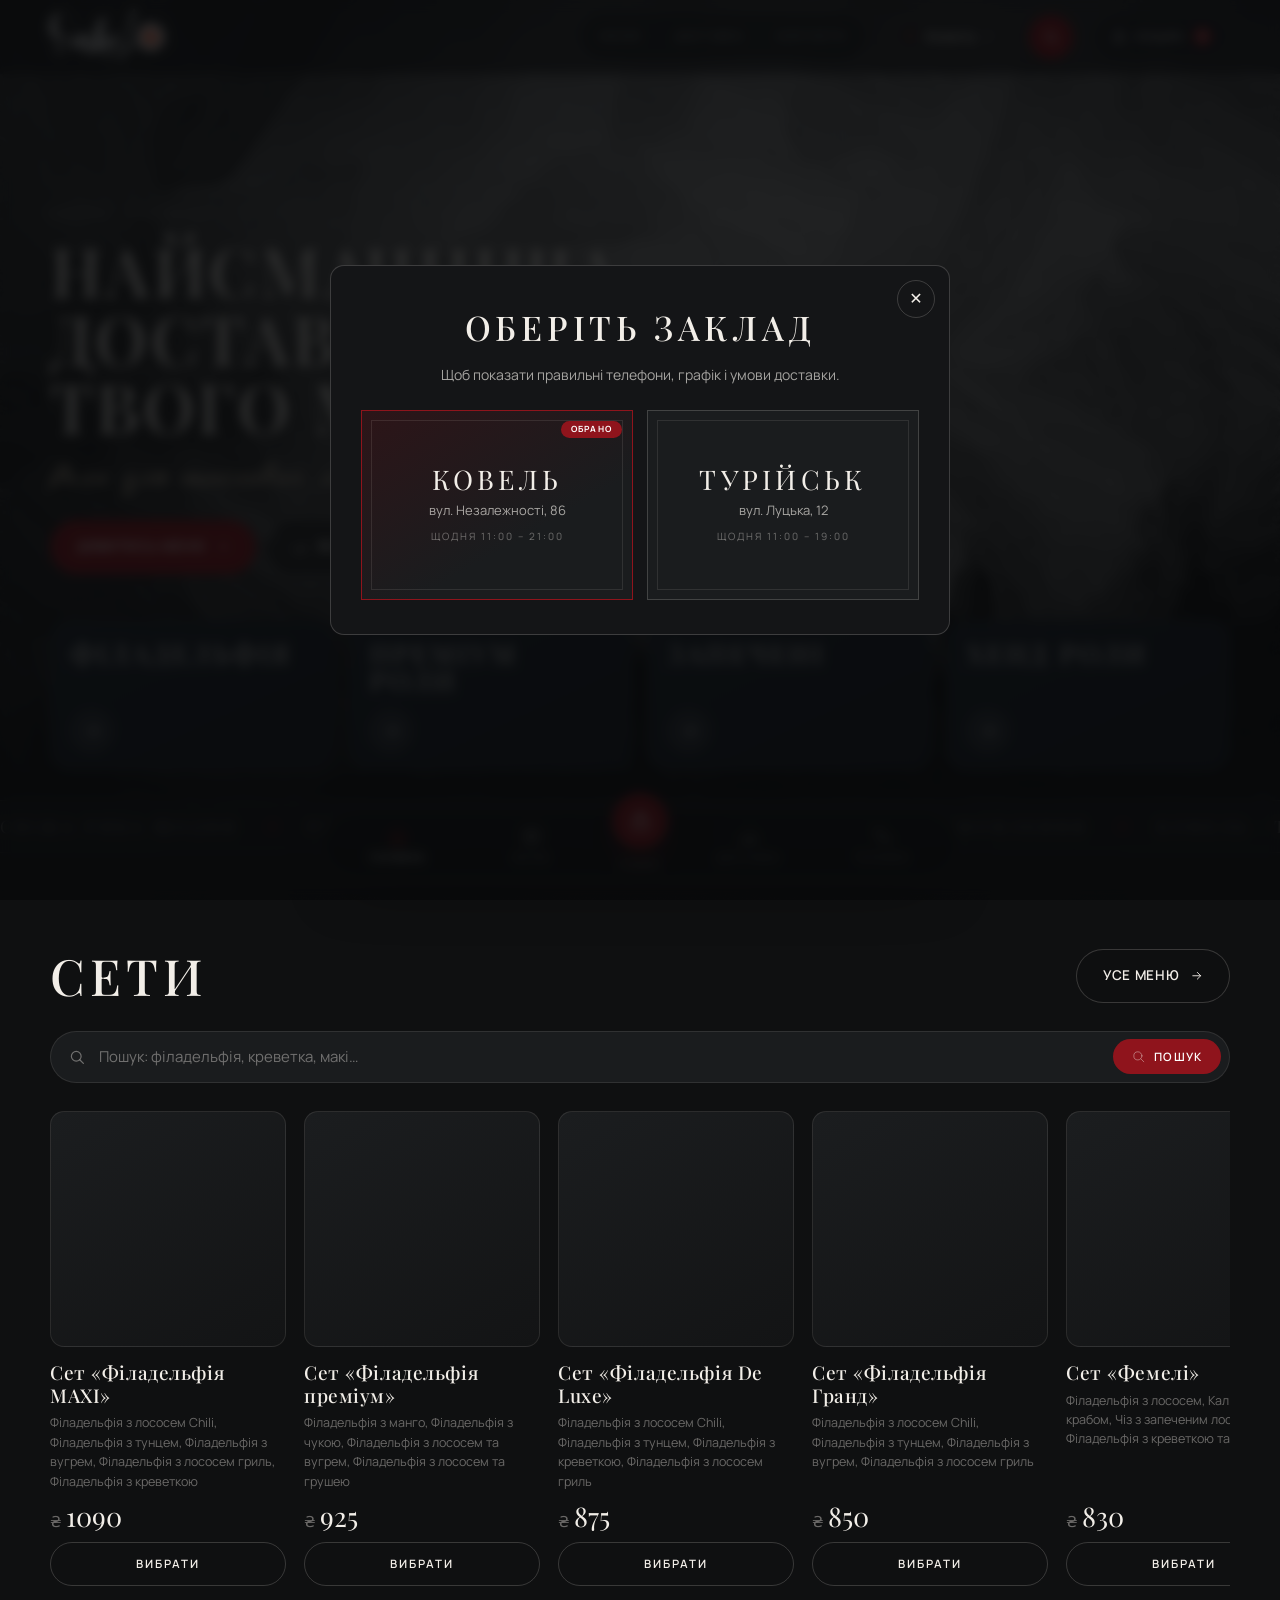
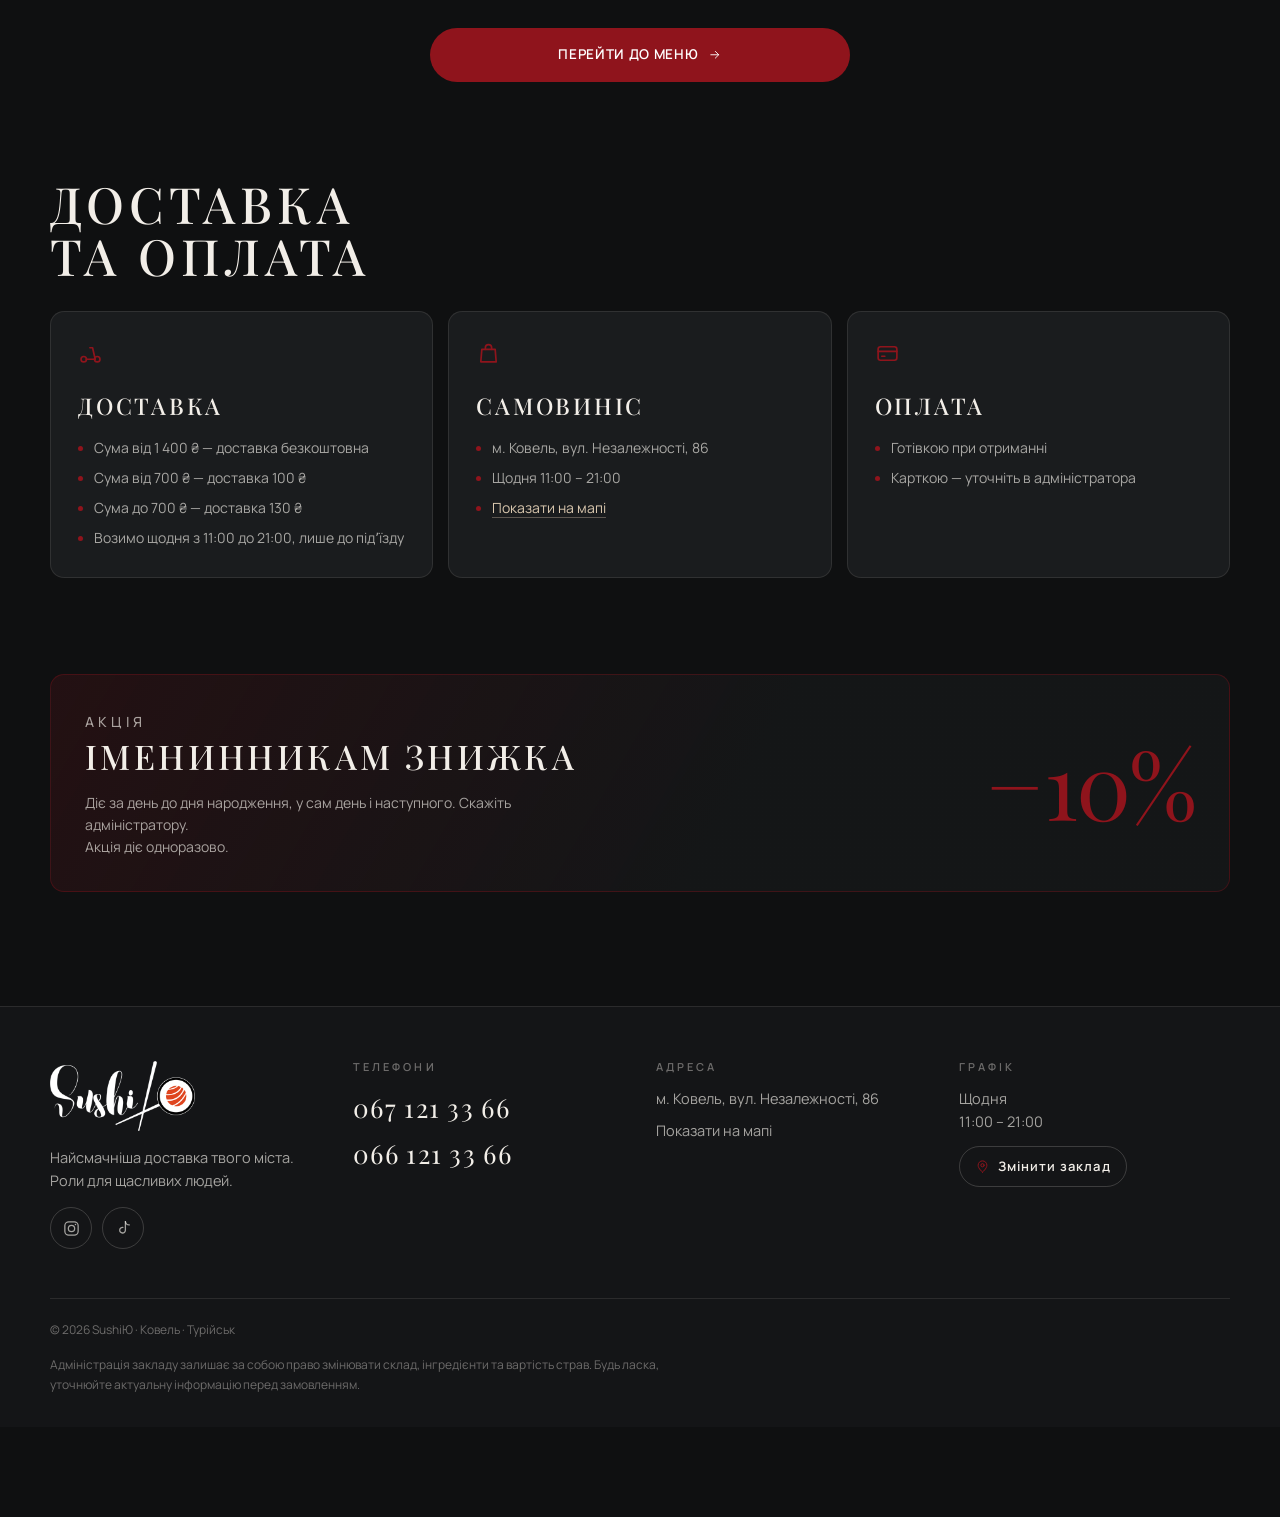
==== index.html @ 997d633c "Посилання на Instagram і TikTok — з адмінки Значки в підвалі беруть адресу з текстів сайту. Порожньо" ====
<!DOCTYPE html>
<html lang="uk">
<head>
<meta charset="utf-8">
<meta name="viewport" content="width=device-width, initial-scale=1, viewport-fit=cover">
<title>SushiЮ — доставка суші та ролів у Ковелі й Турійську</title>
<meta name="description" content="SushiЮ — найсмачніша доставка твого міста. Роли для щасливих людей. Дві точки: Ковель, вул. Незалежності 86 і Турійськ. Щодня 11:00–21:00. 067 121 33 66.">
<meta property="og:title" content="SushiЮ — доставка суші">
<meta property="og:description" content="Роли для щасливих людей. Ковель · Турійськ. Щодня 11:00–21:00.">
<meta name="theme-color" content="#0F1011">
<link rel="preconnect" href="https://fonts.googleapis.com">
<link rel="preconnect" href="https://fonts.gstatic.com" crossorigin>
<link href="https://fonts.googleapis.com/css2?family=Manrope:wght@300;400;500;600;700;800&family=Marck+Script&family=Playfair+Display:wght@400;500;600&display=swap" rel="stylesheet">
<link rel="stylesheet" href="style.css?v=34">
</head>
<body>

<svg style="display:none" aria-hidden="true">
  <symbol id="i-home" viewBox="0 0 24 24"><path d="M4 10.5 12 4l8 6.5V19a1.6 1.6 0 0 1-1.6 1.6H5.6A1.6 1.6 0 0 1 4 19v-8.5Z"/><path d="M9.6 20.6v-5.2a2.4 2.4 0 0 1 4.8 0v5.2"/></symbol>
  <symbol id="i-menu" viewBox="0 0 24 24"><rect x="3.4" y="3.4" width="7.2" height="7.2" rx="1.6"/><rect x="13.4" y="3.4" width="7.2" height="7.2" rx="1.6"/><rect x="3.4" y="13.4" width="7.2" height="7.2" rx="1.6"/><rect x="13.4" y="13.4" width="7.2" height="7.2" rx="1.6"/></symbol>
  <symbol id="i-clock" viewBox="0 0 24 24"><circle cx="12" cy="12" r="9"/><path d="M12 7v5.2l3.4 2"/></symbol>
  <symbol id="i-phone" viewBox="0 0 24 24"><path d="M6.5 3.5h3l1.6 4-2 1.4a12 12 0 0 0 6 6l1.4-2 4 1.6v3a2 2 0 0 1-2.2 2A17.5 17.5 0 0 1 4.5 5.7 2 2 0 0 1 6.5 3.5Z"/></symbol>
  <symbol id="i-pin" viewBox="0 0 24 24"><path d="M12 21s7-5.6 7-11a7 7 0 1 0-14 0c0 5.4 7 11 7 11Z"/><circle cx="12" cy="10" r="2.6"/></symbol>
  <symbol id="i-delivery" viewBox="0 0 24 24"><circle cx="5.5" cy="17.5" r="2.6"/><circle cx="18.5" cy="17.5" r="2.6"/><path d="M8 17.5h8"/><path d="M16.5 17.5 14 6.5h-2.6"/></symbol>
  <symbol id="i-bag" viewBox="0 0 24 24"><path d="M5.6 8h12.8l1 12H4.6l1-12Z"/><path d="M9 8V6.4a3 3 0 0 1 6 0V8"/></symbol>
  <symbol id="i-card" viewBox="0 0 24 24"><rect x="3" y="5.5" width="18" height="13" rx="2.4"/><path d="M3 10h18M6.5 14.6h3"/></symbol>
  <symbol id="i-search" viewBox="0 0 24 24"><circle cx="11" cy="11" r="6.5"/><path d="m16 16 4.5 4.5"/></symbol>
  <symbol id="i-ig" viewBox="0 0 24 24"><rect x="3.6" y="3.6" width="16.8" height="16.8" rx="5"/><circle cx="12" cy="12" r="4"/><circle cx="17" cy="7" r="1" fill="currentColor" stroke="none"/></symbol>
  <symbol id="i-tt" viewBox="0 0 24 24"><path d="M14.4 3.2v10.9a3.6 3.6 0 1 1-3.2-3.6"/><path d="M14.4 3.2a5 5 0 0 0 4.9 4.3"/></symbol>
  <symbol id="i-share" viewBox="0 0 24 24"><path d="M12 3.6v10.8"/><path d="m8.4 7.2 3.6-3.6 3.6 3.6"/><path d="M7.4 10.6H5.6A1.6 1.6 0 0 0 4 12.2v7.2a1.6 1.6 0 0 0 1.6 1.6h12.8a1.6 1.6 0 0 0 1.6-1.6v-7.2a1.6 1.6 0 0 0-1.6-1.6h-1.8"/></symbol>
  <symbol id="i-arrow" viewBox="0 0 24 24"><path d="M5 12h14M13 6l6 6-6 6"/></symbol>
  <symbol id="i-gift" viewBox="0 0 24 24"><rect x="3.5" y="9" width="17" height="11.5" rx="1.6"/><path d="M3.5 13.5h17M12 9v11.5"/><path d="M12 9S9.6 4.5 7.4 5.6 9.6 9 12 9Zm0 0s2.4-4.5 4.6-3.4S14.4 9 12 9Z"/></symbol>
</svg>

<div id="prog"></div>

<header class="hdr" id="hdr">
  <div class="wrap">
    <a href="index.html" class="logo" aria-label="SushiЮ">
      <img class="logo-mark" src="photos/logo.png" alt="SushiЮ" width="460" height="222">
</a>
    <nav class="nav">
      <a href="menu.html">Меню</a>
      <a href="#delivery" data-sp="delivery">Доставка</a>
      <a href="#contacts" data-sp="contacts">Контакти</a>
    </nav>
    <button class="pt-pill" id="pointBtn">
      <svg class="ico"><use href="#i-pin"/></svg><b data-pt="name">Ковель</b><i>&#9660;</i>
    </button>
    <button class="hdr-ic" id="hdrSearch" aria-label="Пошук"><svg class="ico"><use href="#i-search"/></svg></button>
    <button class="hdr-cart" id="hdrCart">
      <svg class="ico"><use href="#i-bag"/></svg> Кошик <b id="hdrCount">0</b>
    </button>
  </div>
</header>

<main id="top">

<section class="hero">
  <div class="hero-bg" id="heroBg">
  </div>
  <div class="wrap">
    <p class="eyebrow">Ковель · Турійськ</p>
    <h1><em>Найсмачніша</em> доставка твого міста</h1>
    <p class="lead">Роли для щасливих людей</p>
    <div class="hero-cta">
      <a href="menu.html" class="btn btn-p">Дивитись меню <svg class="ico"><use href="#i-arrow"/></svg></a>
      <a href="#delivery" class="btn btn-g"><svg class="ico"><use href="#i-delivery"/></svg> Безкоштовна доставка від 1 400 ₴</a>
    </div>
    <div class="bnr-grid rv" id="bnrGrid"></div>
  </div>
</section>

<div class="ticker">
  <div class="ticker-in">
    <span>Свіжа риба щодня</span><span>Роли для щасливих людей</span><span>Готуємо після замовлення</span><span>Ковель · Турійськ</span>
    <span>Свіжа риба щодня</span><span>Роли для щасливих людей</span><span>Готуємо після замовлення</span><span>Ковель · Турійськ</span>
  </div>
</div>

<!-- ===== ТОПОВІ ПОЗИЦІЇ ===== -->
<section class="pad" id="top-items">
  <div class="wrap">
    <div class="sec-head rv">
      <h2 class="sec-h">Сети</h2>
      <a href="menu.html" class="btn btn-g">Усе меню <svg class="ico"><use href="#i-arrow"/></svg></a>
    </div>

    <form class="search rv" id="homeSearch" action="menu.html">
      <svg class="ico"><use href="#i-search"/></svg>
      <input name="q" type="search" placeholder="Пошук: філадельфія, креветка, макі…" autocomplete="off">
      <button class="go" type="submit"><svg class="ico"><use href="#i-search"/></svg><span>Пошук</span></button>
    </form>

    <div class="rail" id="rail" style="margin-top:24px"></div>

    <a href="menu.html" class="btn btn-p btn-wide">Перейти до меню <svg class="ico"><use href="#i-arrow"/></svg></a>
  </div>
</section>

<!-- ===== ДОСТАВКА ===== -->
<section class="pad" id="delivery" style="padding-top:0">
  <div class="wrap">
    <div class="sec-head rv">
      <h2 class="sec-h">Доставка<br>та оплата</h2>
    </div>
    <div class="info rv">
      <div class="icard">
        <svg class="ico"><use href="#i-delivery"/></svg>
        <h3>Доставка</h3>
        <ul id="delivList"></ul>
      </div>
      <div class="icard">
        <svg class="ico"><use href="#i-bag"/></svg>
        <h3>Самовиніс</h3>
        <ul>
          <li><span data-pt="full">м. Ковель, вул. Незалежності, 86</span></li>
          <li>Щодня <span data-pt="hours">11:00 – 21:00</span></li>
          <li><a href="#" data-pt-href="map" target="_blank" rel="noopener">Показати на мапі</a></li>
        </ul>
      </div>
      <div class="icard">
        <svg class="ico"><use href="#i-card"/></svg>
        <h3>Оплата</h3>
        <ul>
          <li>Готівкою при отриманні</li>
          <li>Карткою — уточніть в адміністратора</li>
        </ul>
      </div>
    </div>
  </div>
</section>

<!-- ===== ПРОМО ===== -->
<section style="padding:0 0 clamp(52px,7.5vw,96px)">
  <div class="wrap">
    <div class="promo rv">
      <div>
        <p class="eyebrow">Акція</p>
        <h3>Іменинникам знижка</h3>
        <p>Діє за день до дня народження, у сам день і наступного. Скажіть адміністратору.<br>Акція діє одноразово.</p>
      </div>
      <div class="big">−10%</div>
    </div>
  </div>
</section>

</main>

<footer class="ftr" id="contacts">
  <div class="wrap">
    <div class="ftr-grid">
      <div>
        <a href="index.html" class="logo" style="margin-bottom:15px">
          <img class="logo-mark" src="photos/logo.png" alt="SushiЮ" width="460" height="222">
</a>
        <p>Найсмачніша доставка твого міста.<br>Роли для щасливих людей.</p>
        <div class="socs">
          <a href="https://www.instagram.com/sushi.julia_kovel/" target="_blank" rel="noopener" aria-label="Instagram"><svg class="ico"><use href="#i-ig"/></svg></a>
          <a href="https://www.instagram.com/s/aGlnaGxpZ2h0OjE3OTM1MzE4NzcyNjgzNDQ1" target="_blank" rel="noopener" aria-label="TikTok"><svg class="ico"><use href="#i-tt"/></svg></a>
        </div>
      </div>
      <div>
        <h4>Телефони</h4>
        <a class="tel-big" href="tel:+380671213366" data-pt-href="tel1"><span data-pt="tel1">067 121 33 66</span></a>
        <a class="tel-big" href="tel:+380661213366" data-pt-href="tel2"><span data-pt="tel2">066 121 33 66</span></a>
      </div>
      <div>
        <h4>Адреса</h4>
        <p data-pt="full">м. Ковель, вул. Незалежності, 86</p>
        <a href="#" data-pt-href="map" target="_blank" rel="noopener">Показати на мапі</a>
      </div>
      <div>
        <h4>Графік</h4>
        <p>Щодня<br><span data-pt="hours">11:00 – 21:00</span></p>
        <button class="pt-pill" id="pointBtnFtr" style="margin-top:4px">
          <svg class="ico"><use href="#i-pin"/></svg><b>Змінити заклад</b>
        </button>
      </div>
    </div>
    <div class="ftr-bot">
      <span>© <span id="yr"></span> SushiЮ · Ковель · Турійськ</span>
    </div>
    <p class="ftr-note">Адміністрація закладу залишає за собою право змінювати склад, інгредієнти та вартість страв. Будь ласка, уточнюйте актуальну інформацію перед замовленням.</p>
  </div>
</footer>

<nav class="bnav" aria-label="Швидка навігація">
  <a class="bn act" href="index.html"><svg class="ico"><use href="#i-home"/></svg>Головна</a>
  <a class="bn" href="menu.html"><svg class="ico"><use href="#i-menu"/></svg>Меню</a>
  <button class="bn bn-cart" id="bCart" aria-label="Моє замовлення">
    <span class="bubble"><svg class="ico"><use href="#i-bag"/></svg><span class="cnt" id="bCount">0</span></span>
    <span class="lbl">Кошик</span>
  </button>
  <a class="bn" href="#delivery"><svg class="ico"><use href="#i-delivery"/></svg>Доставка</a>
  <a class="bn" href="tel:+380671213366" data-pt-href="tel1"><svg class="ico"><use href="#i-phone"/></svg>Телефон</a>
</nav>

<!-- ===== ВИБІР ЗАКЛАДУ ===== -->
<div class="pick" id="pick">
  <div class="pick-box">
    <button class="x" id="pickClose" aria-label="Закрити">&#10005;</button>
    <h3>Оберіть заклад</h3>
    <p>Щоб показати правильні телефони, графік і умови доставки.</p>
    <div class="pt-grid" id="pickGrid"></div>
  </div>
</div>

<!-- ===== ЗАМОВЛЕННЯ ===== -->
<div class="scrim" id="scrim"></div>
<aside class="cart" id="cart" aria-label="Моє замовлення">
  <div class="cart-h">
    <h3>Замовлення</h3>
    <button class="x" id="cartClose" aria-label="Закрити">&#10005;</button>
  </div>
  <div class="cart-body" id="cartBody"></div>
  <div class="cart-f">
    <div class="f-row"><span>Позицій</span><span id="fCount">0</span></div>
    <div class="f-row"><span>Сума</span><b id="fSub">0 ₴</b></div>
    <div class="f-row"><span>Доставка <span data-pt="name">Ковель</span></span><b id="fDeliv">—</b></div>
    <div class="f-total"><span>Разом</span><b id="fTotal">0 ₴</b></div>
    <button class="btn btn-p" id="toCheck">Далі <svg class="ico"><use href="#i-arrow"/></svg></button>
    <p class="hint">Замовлення нікуди не відправляється — просто зателефонуйте й назвіть позиції.</p>
  </div>
</aside>

<div class="sheet" id="check" aria-label="Чек">
  <div class="sheet-h"><div class="cart-in">
    <button class="x" id="checkBack" aria-label="Назад"><svg class="ico back-i"><use href="#i-arrow"/></svg></button>
    <h3>Ваш чек</h3>
  </div></div>
  <div class="sheet-body"><div class="cart-in"><div class="check" id="checkPaper"></div></div></div>
  <div class="sheet-f"><div class="cart-in">
    <a class="btn btn-p" href="tel:+380671213366" data-pt-href="tel1">
      <svg class="ico"><use href="#i-phone"/></svg> <span data-pt="tel1">067 121 33 66</span>
    </a>
    <button class="btn btn-g" id="shareBtn"><svg class="ico"><use href="#i-share"/></svg> Поділитися</button>
    <p class="hint" id="hint">Назвіть позиції з чека по телефону — замовлення нікуди не відправляється.</p>
  </div></div>
</div>

<div class="sheet" id="prod" aria-label="Позиція">
  <div class="sheet-h"><div class="cart-in">
    <button class="x" id="prodBack" aria-label="Назад"><svg class="ico back-i"><use href="#i-arrow"/></svg></button>
    <h3 id="prodCat">Позиція</h3>
  </div></div>
  <div class="sheet-body"><div class="cart-in" id="prodBody"></div></div>
  <div class="sheet-f"><div class="cart-in" id="prodFoot"></div></div>
</div>

<script src="data.js?v=13"></script>
<script src="app.js?v=17"></script>
<script>
/* банери категорій */
const BNR = [
  {c:'phil', n:'Філадельфія'},
  {c:'prem', n:'Преміум роли'},
  {c:'bake', n:'Запечені'},
  {c:'hand', n:'Хенд роли'}
];
/* перемальовується і після того, як прийдуть дані з адмінки */
function refreshMenu(){
  $('#bnrGrid').innerHTML = BNR
    .map(b => {
      const cat = CATS.filter(c => c.id === b.c)[0];
      return cat ? {c: b.c, n: b.n || cat.n, img: cat.img || ''} : null;
    })
    .filter(Boolean)
    .map(b =>
      '<a class="bnr" href="menu.html?c=' + b.c + '">' +
        (b.img ? '<span class="bnr-ph" style="background-image:url(\'' + b.img + '\')"></span>' : '') +
        '<span class="bnr-t">' + b.n + '</span>' +
        '<span class="bnr-go"><svg class="ico"><use href="#i-arrow"/></svg></span>' +
      '</a>').join('');

  const sets = MENU.filter(m => m.c === 'set').sort((a, b) => b.pop - a.pop || a.p - b.p);
  $('#rail').innerHTML = sets.map(cardHTML).join('');
}
refreshMenu();

/* пошук з головної веде на сторінку меню */
$('#homeSearch').addEventListener('submit', e => {
  e.preventDefault();
  const v = e.target.querySelector('input').value.trim();
  location.href = 'menu.html' + (v ? '?q=' + encodeURIComponent(v) : '');
});

/* кнопка «Змінити заклад» у підвалі */
$('#pointBtnFtr').addEventListener('click', openPick);

/* scroll-spy */
const spy = ['top','delivery','contacts'];
function spyScroll(){
  let cur = 'top';
  spy.forEach(id => {
    const el = document.getElementById(id);
    if (el && el.getBoundingClientRect().top <= 140) cur = id;   /* трохи нижче шапки */
  });
  /* підвал низький і його верх не встигає перетнути лінію — біля дна вмикаємо останній пункт */
  if (innerHeight + scrollY >= document.documentElement.scrollHeight - 80) cur = spy[spy.length - 1];
  $$('[data-sp]').forEach(a => a.classList.toggle('act', a.dataset.sp === cur));
}

initShell();
</script>
<script src="db.js?v=8"></script>
</body>
</html>
---- style.css ----
/* ================= tokens ================= */
:root{
  --bg:#0F1011;
  --bg-2:#141517;
  --panel:#1A1C1E;
  --panel-2:#212326;
  --line:rgba(240,234,226,.10);
  --line-2:rgba(240,234,226,.19);
  --ink:#F2EEE8;
  --ink-2:rgba(242,238,232,.66);
  --ink-3:rgba(242,238,232,.40);
  --accent:#8F141C;
  --accent-d:#6B0E14;
  --hover:#A81922;
  --accent-soft:rgba(143,20,28,.13);
  --sand:#D9C7AE;
  --ok:#8FB08A;
  --r:14px;
  --r-s:11px;
  --shadow:0 22px 60px -28px rgba(0,0,0,.92);
  --wrap:1180px;
  --hdr:74px;
  --bnav:76px;
}
*{box-sizing:border-box}
[hidden]{display:none !important}
html{-webkit-text-size-adjust:100%;scroll-behavior:smooth;scroll-padding-top:calc(var(--hdr) + 62px)}
body{
  margin:0;background:var(--bg);color:var(--ink);
  font:400 16px/1.6 'Manrope',system-ui,-apple-system,'Segoe UI',sans-serif;
  overflow-x:hidden;-webkit-font-smoothing:antialiased;
  padding-bottom:calc(var(--bnav) + env(safe-area-inset-bottom,0px) + 14px);
}
body::before{
  content:'';position:fixed;inset:0;z-index:0;pointer-events:none;opacity:.5;
  transform:translateZ(0);
  background:
    radial-gradient(920px 620px at 12% -6%, rgba(143,20,28,.10), transparent 62%),
    radial-gradient(760px 560px at 96% 12%, rgba(217,199,174,.06), transparent 60%),
    radial-gradient(900px 700px at 50% 106%, rgba(143,20,28,.05), transparent 62%);
}
body::after{
  content:'';position:fixed;inset:0;z-index:0;pointer-events:none;opacity:.045;
  transform:translateZ(0);
  background-image:url("data:image/svg+xml;utf8,<svg xmlns='http://www.w3.org/2000/svg' width='200' height='200'><filter id='n'><feTurbulence type='fractalNoise' baseFrequency='.82' numOctaves='3'/></filter><rect width='200' height='200' filter='url(%23n)'/></svg>");
}
main,header,footer,aside{position:relative;z-index:1}
img{max-width:100%;display:block}
a{color:inherit;text-decoration:none}
button,input,select{font:inherit;color:inherit}
::selection{background:var(--accent);color:#fff}
.wrap{width:min(100% - 32px, var(--wrap));margin-inline:auto}
.ico{width:1em;height:1em;fill:none;stroke:currentColor;stroke-width:1.6;stroke-linecap:round;stroke-linejoin:round;flex:none}

/* ================= typography ================= */
.eyebrow{font:500 11px/1 'Manrope',sans-serif;letter-spacing:.30em;text-transform:uppercase;color:var(--ink-3);margin:0}
h1,h2,h3{margin:0;font-family:'Playfair Display',Georgia,serif;font-weight:500;letter-spacing:.02em}
.sec-h{font-size:clamp(30px,5vw,50px);line-height:1.05;text-transform:uppercase;letter-spacing:.10em}
.sec-head{display:flex;align-items:flex-end;justify-content:space-between;gap:22px;flex-wrap:wrap;margin-bottom:28px}
.sec-head p.sub{margin:9px 0 0;color:var(--ink-2);max-width:54ch;font-size:15px}

/* ================= progress + header ================= */
#prog{position:fixed;top:0;left:0;height:2px;width:0;background:linear-gradient(90deg,var(--accent),var(--sand));z-index:80}
.hdr{
  position:fixed;top:0;left:0;right:0;height:var(--hdr);z-index:70;display:flex;align-items:center;
  background:rgba(15,16,17,.62);backdrop-filter:blur(10px);-webkit-backdrop-filter:blur(10px);
  border-bottom:1px solid transparent;transition:height .3s ease,background .3s ease,border-color .3s ease;
}
.hdr.solid,.hdr.small{height:60px;background:rgba(15,16,17,.88);border-bottom-color:var(--line)}
.hdr.solid{height:var(--hdr)}
.hdr.solid.small{height:60px}
.hdr .wrap{display:flex;align-items:center;gap:20px}
.nav{
  display:flex;gap:3px;margin-left:auto;padding:5px;border:1px solid var(--line-2);border-radius:999px;
  background:rgba(26,28,30,.72);
}
.nav a{
  padding:9px 15px;border-radius:999px;font-size:11.5px;letter-spacing:.11em;text-transform:uppercase;
  color:var(--ink-2);white-space:nowrap;transition:background .24s,color .24s;
}
.nav a:hover{background:rgba(240,234,226,.08);color:var(--ink)}
.nav a.act{background:var(--accent);color:#fff}
.hdr-ic{
  width:44px;height:44px;flex:none;border-radius:50%;border:0;cursor:pointer;
  display:flex;align-items:center;justify-content:center;font-size:18px;
  background:var(--accent);color:#fff;transition:.24s ease;
}
.hdr-ic:hover{background:var(--hover);transform:translateY(-2px)}
.hdr-cart{
  display:inline-flex;align-items:center;gap:9px;padding:11px 17px;border:1px solid var(--line-2);
  border-radius:999px;background:rgba(26,28,30,.7);font-size:12.5px;letter-spacing:.08em;
  text-transform:uppercase;cursor:pointer;white-space:nowrap;transition:.24s;
}
.hdr-cart:hover{border-color:var(--accent);background:var(--accent-soft)}
.hdr-cart .ico{font-size:16px}
.hdr-cart b{
  min-width:19px;height:19px;padding:0 5px;border-radius:999px;background:var(--accent);color:#fff;
  font:800 10.5px/19px 'Manrope';text-align:center;
}
.back{display:none;align-items:center;justify-content:center;width:40px;height:40px;border:1px solid var(--line-2);border-radius:50%;font-size:18px;flex:none;transition:.22s}
.back:hover{border-color:var(--accent);color:var(--accent)}
.back .ico{transform:rotate(180deg)}
.logo{display:flex;align-items:center;flex:none}
.logo-mark{height:56px;width:auto;flex:none;transition:height .3s ease}
.hdr.small .logo-mark{height:44px}
.ftr .logo-mark{height:70px}
@media (max-width:560px){.logo-mark{height:46px}.hdr.small .logo-mark{height:38px}}

/* ================= hero ================= */
.hero{position:relative;min-height:min(94svh,800px);display:flex;align-items:flex-end;padding:calc(var(--hdr) + 46px) 0 30px;overflow:hidden}
.hero .bnr-grid{margin-top:clamp(28px,4vw,46px)}
.hero-bg{position:absolute;inset:-6% -4%;z-index:0;
  /* Фон головного блоку. Покладіть файл photos/hero-bg.jpg — і він
     зʼявиться сам. Поки файлу немає, лишається просто градієнт. */
  --ph:url('photos/hero-bg.jpg');
  background:
  radial-gradient(620px 480px at 22% 78%, rgba(217,199,174,.09), transparent 64%),
  linear-gradient(160deg,#17191B 0%,#0F1011 62%)}
/* фактура */
.hero-bg::before{
  content:'';position:absolute;inset:0;
  background:var(--ph) center/cover no-repeat;
}
/* тепле світло + затемнення, щоб текст читався поверх фактури */
.hero-bg::after{
  content:'';position:absolute;inset:0;
  background:linear-gradient(180deg,rgba(15,16,17,.30) 0%,transparent 30%,transparent 62%,rgba(15,16,17,.42) 88%,var(--bg) 100%),
             linear-gradient(90deg,rgba(15,16,17,.46),transparent 62%);
}
.hero .wrap{position:relative;z-index:1}
.hero h1{
  font-size:clamp(30px,6.3vw,68px);line-height:1;text-transform:uppercase;letter-spacing:.05em;
  margin:18px 0 0;max-width:9.2em;
  text-shadow:0 2px 10px rgba(0,0,0,.55),0 18px 44px rgba(0,0,0,.6);
}
.hero h1 em{font-style:normal}

.hero .lead{
  margin:22px 0 0;font-family:'Marck Script',cursive;font-size:clamp(21px,2.9vw,30px);
  color:var(--sand);line-height:1;
}
.hero-cta{display:flex;gap:11px;flex-wrap:wrap;margin-top:28px}
.btn{display:inline-flex;align-items:center;justify-content:center;gap:10px;padding:15px 26px;border-radius:999px;border:1px solid transparent;font-size:13.5px;font-weight:600;letter-spacing:.05em;cursor:pointer;transition:.26s ease;text-transform:uppercase}
.btn-p{background:var(--accent);color:#fff}
.btn-p:hover{background:var(--hover);transform:translateY(-2px)}
.btn-g{border-color:var(--line-2);background:rgba(15,16,17,.55)}
.btn-g:hover{border-color:var(--sand);color:var(--sand)}
.btn-wide{width:100%;max-width:420px;margin:34px auto 0;display:flex}
.hero-facts{display:flex;gap:24px;flex-wrap:wrap;margin-top:34px;padding-top:22px;border-top:1px solid var(--line)}
.hero-facts div{display:flex;align-items:center;gap:8px;font-size:13.5px;color:var(--ink-2);min-width:0}
.hero-facts .ico{font-size:17px;color:var(--accent)}
.hero-facts b{color:var(--ink);font-weight:600}

/* ================= ticker ================= */
.ticker{border-block:1px solid var(--line);background:var(--bg-2);overflow:hidden;padding:12px 0}
.ticker-in{display:flex;gap:32px;width:max-content;animation:tick 34s linear infinite;will-change:transform}
.ticker span{display:inline-flex;align-items:center;gap:32px;white-space:nowrap;font-family:'Playfair Display',serif;font-size:17px;letter-spacing:.24em;text-transform:uppercase;color:var(--ink-3)}
.ticker span::after{content:'';width:5px;height:5px;background:var(--accent);border-radius:50%;flex:none}
@keyframes tick{to{transform:translateX(-50%)}}

section.pad{padding:clamp(52px,7.5vw,96px) 0}

/* ================= банери категорій ================= */
.bnr-grid{display:grid;grid-template-columns:repeat(auto-fit,minmax(min(100%,214px),1fr));gap:14px}
.bnr{
  position:relative;display:flex;flex-direction:column;justify-content:space-between;min-width:0;
  min-height:150px;padding:19px 20px 17px;border-radius:20px;overflow:hidden;
  background:linear-gradient(155deg,#1C242E,#151B22);
  border:1px solid rgba(240,234,226,.09);
  transition:transform .32s ease,border-color .32s ease,box-shadow .32s ease;
}
.bnr:hover{transform:translateY(-5px);border-color:var(--line-2);box-shadow:var(--shadow)}
/* фото банера — додається в адмінці; без нього лишається темна плашка */
.bnr-ph{position:absolute;inset:0;background:center/cover no-repeat;transition:transform .6s ease}
.bnr-ph::after{
  content:'';position:absolute;inset:0;
  background:linear-gradient(165deg,rgba(13,15,18,.88) 0%,rgba(13,15,18,.52) 54%,rgba(13,15,18,.8) 100%);
}
.bnr:hover .bnr-ph{transform:scale(1.06)}
.bnr-t{position:relative;font-family:'Playfair Display',serif;font-size:27px;line-height:1;letter-spacing:.12em;text-transform:uppercase}
.bnr-go{
  position:relative;margin-top:auto;display:flex;align-items:center;justify-content:center;
  width:42px;height:42px;border-radius:50%;background:rgba(240,234,226,.09);border:1px solid var(--line-2);
  font-size:18px;transition:.28s ease;
}
.bnr:hover .bnr-go{background:var(--hover);border-color:var(--hover);color:#fff;transform:translateX(4px)}
.bnr:hover{border-color:rgba(168,25,34,.45)}
@media (max-width:560px){
  .bnr-grid{grid-template-columns:repeat(2,minmax(0,1fr));gap:10px}
  .bnr{min-height:126px;padding:15px 15px 13px;border-radius:16px}
  .bnr-t{font-size:20px;letter-spacing:.1em}
  .bnr-go{width:36px;height:36px;font-size:16px}
}

/* ================= menu tools ================= */
.menu-bar{position:sticky;top:calc(var(--hdr) - 16px);z-index:40;padding:14px 0 12px;background:linear-gradient(180deg,var(--bg) 66%,rgba(15,16,17,0))}
.chips{display:flex;gap:8px;overflow-x:auto;scrollbar-width:none;-webkit-overflow-scrolling:touch;padding-bottom:2px}
.chips::-webkit-scrollbar{display:none}
.chip{flex:none;padding:10px 19px;border-radius:999px;border:1px solid var(--line-2);background:rgba(26,28,30,.75);font-size:12.5px;letter-spacing:.12em;text-transform:uppercase;cursor:pointer;white-space:nowrap;transition:.22s}
.chip:hover{border-color:var(--sand);color:var(--sand)}
.chip.on{background:var(--accent);border-color:var(--accent);color:#fff}
.tools{display:flex;gap:9px;margin-top:10px}
.search{flex:1;display:flex;align-items:center;gap:11px;min-width:0;padding:12px 17px;border:1px solid var(--line);border-radius:999px;background:var(--panel)}
.search .ico{font-size:18px;color:var(--ink-3)}
.search input{flex:1;min-width:0;background:none;border:0;outline:none;font-size:15px}
.search input::placeholder{color:var(--ink-3)}
/* системний синій хрестик у type="search" — прибираємо, маємо власний */
.search input::-webkit-search-cancel-button,
.search input::-webkit-search-decoration{-webkit-appearance:none;appearance:none;display:none}
.search .clr{
  display:none;flex:none;width:30px;height:30px;border-radius:50%;border:1px solid var(--line-2);
  background:none;color:var(--ink-3);cursor:pointer;font-size:13px;line-height:1;padding:0;transition:.22s;
}
.search.has .clr{display:flex;align-items:center;justify-content:center}
.search .clr:hover{border-color:var(--accent);color:var(--accent)}
.search .go{
  flex:none;display:flex;align-items:center;gap:8px;margin:-6px -9px -6px 0;
  padding:10px 18px;border-radius:999px;border:0;cursor:pointer;
  font:600 11.5px/1 'Manrope';letter-spacing:.13em;text-transform:uppercase;
  background:var(--accent);color:#fff;transition:.24s ease;white-space:nowrap;
}
.search .go .ico{font-size:15px}
.search .go:hover{background:var(--hover)}
@media (max-width:340px){
  .search .go{padding:10px 13px}
  .search .go span{display:none}
}

.cat-title{font-size:clamp(24px,4vw,36px);letter-spacing:.14em;text-transform:uppercase;margin:38px 0 18px;display:flex;align-items:center;gap:18px}
.cat-title::after{content:'';flex:1;height:1px;background:linear-gradient(90deg,var(--line-2),transparent)}
.cat-title:first-child{margin-top:22px}

/* ================= cards ================= */
.grid{display:grid;grid-template-columns:repeat(auto-fill,minmax(min(100%,250px),1fr));gap:26px 20px}
.card{display:flex;flex-direction:column;min-width:0;position:relative}
.card .ph{
  position:relative;aspect-ratio:1;border-radius:var(--r);overflow:hidden;border:1px solid var(--line);
  background:linear-gradient(150deg,#1B1D1F,#131415);transition:border-color .3s ease;
}
.card:hover .ph{border-color:var(--line-2)}
.card .ph img{width:100%;height:100%;object-fit:cover;transition:transform .7s ease}
.card:hover .ph img{transform:scale(1.06)}
.badge{position:absolute;top:10px;left:10px;z-index:2;padding:5px 11px;border-radius:999px;font-size:9.5px;font-weight:700;letter-spacing:.14em;text-transform:uppercase;background:var(--accent);color:#fff}
/* картка без фото: компактна плитка з текстом */
.card.flat{
  background:var(--panel);border:1px solid var(--line);border-radius:var(--r);
  padding:17px 17px 15px;transition:border-color .3s ease;
}
.card.flat:hover{border-color:var(--line-2)}
.card.flat h3{margin:0}
.card.flat .badge{position:static;align-self:flex-start;margin-bottom:9px}
.card h3{margin:14px 0 0;font-size:19px;line-height:1.2;letter-spacing:.03em}
/* вага чи кількість — під назвою */
.card .wgt,.prod-wgt{margin:6px 0 0;font-size:12.5px;letter-spacing:.06em;color:var(--sand)}
.prod-wgt{margin-top:10px;font-size:14px}
.card .ing{margin:7px 0 0;font-size:12.5px;line-height:1.55;color:var(--ink-3);flex:1}
.card-f{display:flex;align-items:center;justify-content:space-between;gap:12px;margin-top:12px}
.price{display:flex;align-items:baseline;gap:4px;font-family:'Playfair Display',serif;font-size:27px;line-height:1;white-space:nowrap}
.price i{font-style:normal;font-size:15px;color:var(--ink-3)}
.add{width:100%;margin-top:12px;padding:12px;border-radius:999px;border:1px solid var(--line-2);background:transparent;font-size:11.5px;font-weight:600;letter-spacing:.16em;text-transform:uppercase;cursor:pointer;transition:.22s}
.add:hover{background:var(--hover);border-color:var(--hover);color:#fff}
.step{display:none;margin-top:12px;align-items:center;justify-content:space-between;gap:10px;padding:4px;border:1px solid var(--accent);border-radius:999px;background:var(--accent-soft)}
.step button{width:34px;height:34px;border-radius:50%;border:0;background:var(--accent);color:#fff;font-size:18px;line-height:1;cursor:pointer}
.step b{font-size:15px;font-weight:700}
.card.in .add{display:none}
.card.in .step{display:flex}
.empty{padding:56px 20px;text-align:center;color:var(--ink-3)}
.empty b{display:block;font-family:'Playfair Display',serif;font-size:26px;color:var(--ink);margin-bottom:8px;letter-spacing:.06em}

/* топові позиції — горизонтальна стрічка на головній */
.rail{display:flex;gap:18px;overflow-x:auto;scrollbar-width:none;-webkit-overflow-scrolling:touch;padding:4px 0 8px;scroll-snap-type:x mandatory}
.rail::-webkit-scrollbar{display:none}
.rail .card{flex:0 0 236px;width:236px;scroll-snap-align:start}
@media (max-width:560px){.rail .card{flex:0 0 168px;width:168px}}

/* ================= info ================= */
.info{display:grid;grid-template-columns:repeat(auto-fit,minmax(min(100%,278px),1fr));gap:15px}
.icard{padding:29px 27px;border:1px solid var(--line);border-radius:var(--r);background:var(--panel);min-width:0;position:relative;overflow:hidden}
.icard .ico{font-size:25px;color:var(--accent)}
.icard h3{margin:15px 0 12px;font-size:23px;letter-spacing:.12em;text-transform:uppercase}
.icard ul{margin:0;padding:0;list-style:none;display:grid;gap:9px}
.icard li{position:relative;padding-left:16px;font-size:14px;color:var(--ink-2);line-height:1.5}
.icard li::before{content:'';position:absolute;left:0;top:9px;width:5px;height:5px;background:var(--accent);border-radius:50%}
.icard li b{color:var(--ink);font-weight:600}
.icard a{color:var(--sand);border-bottom:1px solid rgba(217,199,174,.35)}

.promo{display:flex;align-items:center;justify-content:space-between;gap:26px;flex-wrap:wrap;padding:32px 34px;border:1px solid rgba(143,20,28,.34);border-radius:var(--r);background:linear-gradient(120deg,rgba(143,20,28,.16),rgba(26,28,30,.5) 58%)}
.promo h3{font-size:clamp(24px,3.6vw,34px);letter-spacing:.1em;text-transform:uppercase}
.promo p{margin:8px 0 0;color:var(--ink-2);font-size:14px;max-width:56ch}
.promo .big{font-family:'Playfair Display',serif;font-size:clamp(56px,9vw,92px);line-height:.85;color:var(--accent);letter-spacing:-.02em}
@media (max-width:560px){.promo{padding:24px 21px}}

/* ================= вибір точки ================= */
.pt-pill{
  display:inline-flex;align-items:center;gap:8px;padding:9px 15px;border:1px solid var(--line-2);
  border-radius:999px;background:none;font-size:13px;letter-spacing:.08em;cursor:pointer;transition:.24s;white-space:nowrap;
}
.pt-pill:hover{border-color:var(--accent);background:var(--accent-soft)}
.pt-pill .ico{font-size:15px;color:var(--accent)}
.pt-pill b{font-weight:600}
.pt-pill i{font-style:normal;font-size:9px;color:var(--ink-3);transform:translateY(1px)}

.pt-grid{display:grid;grid-template-columns:repeat(auto-fit,minmax(min(100%,240px),1fr));gap:14px}
.pt-tile{
  position:relative;display:flex;flex-direction:column;align-items:center;justify-content:center;gap:7px;
  min-height:190px;padding:26px 20px;text-align:center;cursor:pointer;min-width:0;
  border:1px solid var(--line-2);background:var(--panel);color:inherit;transition:.3s ease;
}
.pt-tile::before{content:'';position:absolute;inset:9px;border:1px solid var(--line);transition:.3s ease;pointer-events:none}
.pt-tile:hover{border-color:var(--accent);background:var(--panel-2);transform:translateY(-3px)}
.pt-tile:hover::before{inset:6px;border-color:rgba(143,20,28,.4)}
.pt-tile.on{border-color:var(--accent);background:linear-gradient(150deg,rgba(143,20,28,.20),var(--panel) 64%)}
.pt-tile.on::after{
  content:'Обрано';position:absolute;top:10px;right:10px;padding:4px 10px;border-radius:999px;
  background:var(--accent);color:#fff;font:700 8.5px/1 'Manrope';letter-spacing:.14em;text-transform:uppercase;
}
.pt-city{font-family:'Playfair Display',serif;font-size:27px;letter-spacing:.16em;text-transform:uppercase;line-height:1}
.pt-addr{font-size:13px;color:var(--ink-2)}
.pt-hours{font-size:10px;letter-spacing:.2em;text-transform:uppercase;color:var(--ink-3)}

.pick{position:fixed;inset:0;z-index:100;display:flex;align-items:center;justify-content:center;padding:20px;
  background:rgba(8,9,10,.82);backdrop-filter:blur(6px);opacity:0;visibility:hidden;transition:.3s}
.pick.on{opacity:1;visibility:visible}
.pick-box{width:min(100%,620px);background:var(--bg-2);border:1px solid var(--line-2);border-radius:var(--r);padding:34px 30px;position:relative}
.pick-box h3{font-size:clamp(24px,4vw,34px);letter-spacing:.14em;text-transform:uppercase;text-align:center}
.pick-box p{margin:10px 0 24px;text-align:center;color:var(--ink-2);font-size:14px}
.pick-box .x{position:absolute;top:14px;right:14px}

/* ================= footer ================= */
.ftr{border-top:1px solid var(--line);background:var(--bg-2);padding:54px 0 32px;margin-top:18px}
.ftr-grid{display:grid;grid-template-columns:repeat(auto-fit,minmax(min(100%,215px),1fr));gap:32px}
.ftr h4{margin:0 0 15px;font:600 11px/1 'Manrope';letter-spacing:.28em;text-transform:uppercase;color:var(--ink-3)}
.ftr p,.ftr a{font-size:14.5px;color:var(--ink-2);margin:0 0 9px;display:block;transition:.2s}
.ftr a:hover{color:var(--accent)}
.ftr .tel-big{font-family:'Playfair Display',serif;font-size:26px;color:var(--ink);letter-spacing:.05em;margin-bottom:5px}
.ftr-bot{display:flex;justify-content:space-between;gap:16px;flex-wrap:wrap;margin-top:40px;padding-top:21px;border-top:1px solid var(--line);font-size:12px;color:var(--ink-3)}
/* під рядком з ©, тим самим шрифтом і кольором, що й він */
.ftr .ftr-note{margin:16px 0 0;font-size:12px;line-height:1.65;color:var(--ink-3);max-width:92ch}
.socs{display:flex;gap:10px;margin-top:15px}
.socs a{width:42px;height:42px;border:1px solid var(--line-2);border-radius:50%;display:flex;align-items:center;justify-content:center;font-size:19px}
.socs a:hover{border-color:var(--accent);color:var(--accent)}

/* ================= НИЖНЯ ПАНЕЛЬ ================= */
.bnav{
  position:fixed;left:0;right:0;bottom:0;z-index:65;height:var(--bnav);
  display:flex;align-items:center;justify-content:space-around;
  padding:0 6px env(safe-area-inset-bottom,0px);
  background:rgba(15,16,17,.96);backdrop-filter:blur(12px);-webkit-backdrop-filter:blur(12px);
  border-top:1px solid var(--line);box-shadow:0 -16px 36px -26px rgba(0,0,0,.95);
}
.bnav::before{
  content:'';position:absolute;left:8%;right:8%;top:0;height:1px;pointer-events:none;
  background:linear-gradient(90deg,transparent,rgba(240,234,226,.18),transparent);
}
.bn{
  flex:1;min-width:0;display:flex;flex-direction:column;align-items:center;justify-content:center;gap:5px;
  padding:8px 2px;background:none;border:0;cursor:pointer;color:var(--ink-3);transition:color .24s;
  font:600 10px/1 'Manrope';letter-spacing:.13em;text-transform:uppercase;text-align:center;
}
.bn .ico{font-size:21px;transition:transform .24s ease}
.bn:hover .ico{transform:translateY(-2px)}
.bn:hover,.bn.act{color:var(--ink)}
.bn.act .ico{color:var(--accent)}
.bn-cart{position:relative;flex:0 0 84px}
.bn-cart .bubble{
  position:relative;width:56px;height:56px;border-radius:50%;display:flex;align-items:center;justify-content:center;
  background:var(--accent);color:#fff;margin-top:-26px;border:0;
  box-shadow:0 0 0 5px rgba(15,16,17,.7), 0 14px 28px -12px rgba(143,20,28,.85);
  transition:transform .26s ease,background .26s,box-shadow .26s;
}
.bn-cart:hover .bubble{
  transform:translateY(-3px);background:var(--hover);
  box-shadow:0 0 0 5px rgba(15,16,17,.7), 0 18px 34px -12px rgba(143,20,28,1);
}
.bn-cart .bubble .ico{font-size:23px}
.bn-cart .cnt{
  position:absolute;top:-6px;right:-5px;z-index:3;min-width:20px;height:20px;padding:0 6px;border-radius:999px;
  background:var(--sand);color:#1A1512;font:800 11px/20px 'Manrope';text-align:center;
  box-shadow:0 3px 9px rgba(0,0,0,.55);
  transform:scale(0);transition:transform .3s cubic-bezier(.2,1.5,.4,1);
}
@keyframes cntBob{0%,84%,100%{transform:scale(1) translateY(0)}90%{transform:scale(1.14) translateY(-2px)}96%{transform:scale(1) translateY(0)}}
@keyframes cntBump{0%{transform:scale(1)}45%{transform:scale(1.4)}100%{transform:scale(1)}}
.bn-cart.has .cnt{animation:cntBob 3.6s ease-in-out .45s infinite}
.bn-cart.has .cnt.bump{animation:cntBump .45s cubic-bezier(.2,1.7,.4,1)}
.bn-cart.has .cnt{transform:scale(1)}
.bn-cart .lbl{margin-top:5px;color:var(--ink-3)}
@media (min-width:1024px){
  .bnav{
    left:50%;right:auto;transform:translateX(-50%);bottom:20px;width:min(640px,calc(100% - 40px));
    border:1px solid var(--line-2);border-radius:999px;box-shadow:var(--shadow);height:72px;padding:0 10px;
  }
  .bnav::before{display:none}
}

/* ================= cart drawer ================= */
.scrim{position:fixed;inset:0;background:rgba(8,9,10,.72);backdrop-filter:blur(3px);z-index:90;opacity:0;visibility:hidden;transition:.32s}
.scrim.on{opacity:1;visibility:visible}
.cart{
  position:fixed;top:0;right:0;bottom:0;width:min(100%,432px);z-index:95;background:var(--bg-2);
  border-left:1px solid var(--line);display:flex;flex-direction:column;
  transform:translateX(102%);transition:transform .38s cubic-bezier(.4,0,.2,1);
}
.cart.on{transform:none}
.cart-h{display:flex;align-items:center;justify-content:space-between;padding:21px 22px;border-bottom:1px solid var(--line);flex:none}
.cart-h h3{font-size:25px;letter-spacing:.14em;text-transform:uppercase}

/* повноекранні аркуші: чек і позиція */
.cart-in{width:min(100% - 32px, 620px);margin-inline:auto}
.sheet{
  position:fixed;inset:0;z-index:96;background:var(--bg-2);display:flex;flex-direction:column;
  transform:translateY(100%);visibility:hidden;
  transition:transform .4s cubic-bezier(.4,0,.2,1),visibility .4s;
}
.sheet.on{transform:none;visibility:visible}
.sheet-h{flex:none;padding:17px 0;border-bottom:1px solid var(--line)}
.sheet-h .cart-in{display:flex;align-items:center;gap:14px}
.sheet-h h3{flex:1;min-width:0;font-size:23px;letter-spacing:.14em;text-transform:uppercase}
.sheet .back-i{transform:rotate(180deg)}
.sheet-body{flex:1;overflow-y:auto;padding:18px 0 28px}
.sheet-f{flex:none;padding:17px 0 calc(21px + env(safe-area-inset-bottom,0px));border-top:1px solid var(--line);background:var(--panel)}
.sheet-f .btn+.btn{margin-top:9px}
.sheet-f .btn{width:100%}
.x{background:none;border:1px solid var(--line-2);border-radius:50%;width:38px;height:38px;cursor:pointer;display:flex;align-items:center;justify-content:center;font-size:16px}
.x:hover{border-color:var(--accent);color:var(--accent)}
.cart-body{flex:1;overflow-y:auto;padding:16px 22px}
.ci{display:flex;gap:13px;padding:14px 0;border-bottom:1px solid var(--line);min-width:0}
.ci-ph{width:62px;height:62px;border-radius:var(--r-s);overflow:hidden;flex:none;border:1px solid var(--line);background:linear-gradient(150deg,#1B1D1F,#131415)}
.ci-ph img{width:100%;height:100%;object-fit:cover}
.ci-b{flex:1;min-width:0}
.ci-b h4{margin:0;font:500 14.5px/1.3 'Manrope'}
.ci-b .m{font-size:12px;color:var(--ink-3);margin-top:3px}
.ci-r{display:flex;align-items:center;gap:8px;margin-top:9px}
.ci-r button{width:26px;height:26px;border-radius:50%;border:1px solid var(--line-2);background:none;cursor:pointer;font-size:14px;line-height:1}
.ci-r button:hover{border-color:var(--accent);color:var(--accent)}
.ci-r b{font-size:13px;min-width:18px;text-align:center}
.ci-price{margin-left:auto;font-family:'Playfair Display',serif;font-size:20px;white-space:nowrap}
/* швидке додавання додатків у кошику */
.xtra{margin-top:20px;padding-top:16px;border-top:1px solid var(--line)}
.xtra h4{margin:0 0 11px;font:600 10.5px/1 'Manrope';letter-spacing:.22em;text-transform:uppercase;color:var(--ink-3)}
.xtra-list{display:flex;flex-wrap:wrap;gap:8px}
.xtra-b{
  display:inline-flex;align-items:center;gap:8px;padding:8px 8px 8px 13px;border-radius:999px;
  border:1px solid var(--line-2);background:none;cursor:pointer;font:500 12.5px/1 'Manrope';transition:.22s;
}
.xtra-b b{font-weight:700;color:var(--ink-2)}
.xtra-b i{
  font-style:normal;min-width:20px;height:20px;padding:0 5px;border-radius:999px;
  background:var(--accent);color:#fff;font:700 11px/20px 'Manrope';text-align:center;
}
.xtra-b:hover{border-color:var(--hover)}
.xtra-b:hover i{background:var(--hover)}
.xtra-b.on{border-color:var(--accent);background:var(--accent-soft)}
.cart-empty{text-align:center;padding:56px 10px;color:var(--ink-3)}
.cart-empty .ico{font-size:44px;color:var(--line-2);margin:0 auto 14px}
.cart-empty .btn{margin-top:18px}
.cart-f{flex:none;padding:18px 22px calc(22px + env(safe-area-inset-bottom,0px));border-top:1px solid var(--line);background:var(--panel)}
.f-row{display:flex;justify-content:space-between;gap:12px;font-size:13.5px;color:var(--ink-2);margin-bottom:7px}
.f-row b{color:var(--ink);font-weight:600}
.f-row.free b{color:var(--ok)}
.f-total{display:flex;justify-content:space-between;align-items:baseline;margin:13px 0 15px;font-family:'Playfair Display',serif}
.f-total span{font-size:13px;font-family:'Manrope';letter-spacing:.16em;text-transform:uppercase;color:var(--ink-3)}
.f-total b{font-size:31px;font-weight:400}
.cart-f .btn{width:100%}
.cart-f .btn+.btn{margin-top:9px}
.hint{font-size:11.5px;color:var(--ink-3);text-align:center;margin:11px 0 0;line-height:1.5}
#checkActions .btn+.btn{margin-top:9px}

/* ================= чек ================= */
.check{
  position:relative;margin:6px 0;padding:28px 24px 30px;border-radius:14px;
  background:#F4EFE5;color:#211E19;box-shadow:0 26px 60px -30px rgba(0,0,0,.9);
}
.check-top{text-align:center;padding-bottom:16px;border-bottom:1px dashed rgba(33,30,25,.32)}
.check-logo{height:62px;width:auto;margin:0 auto 4px;display:block}
.check-top .m{margin-top:4px;font-size:11px;letter-spacing:.16em;text-transform:uppercase;color:rgba(33,30,25,.6)}
.check-li{display:flex;justify-content:space-between;align-items:baseline;gap:12px;padding:11px 0;border-bottom:1px dashed rgba(33,30,25,.18)}
.check-li .l{min-width:0}
.check-li .l b{display:block;font:600 14.5px/1.35 'Manrope'}
.check-li .l span{font-size:11.5px;color:rgba(33,30,25,.55)}
.check-li .r{font-family:'Playfair Display',serif;font-size:20px;white-space:nowrap}
.check-sum{display:flex;justify-content:space-between;gap:12px;font-size:13.5px;color:rgba(33,30,25,.68);margin-top:14px}
.check-sum b{color:#211E19}
.check-sum.free b{color:#4A7A45}
.check-total{
  display:flex;justify-content:space-between;align-items:baseline;gap:12px;
  margin-top:14px;padding-top:14px;border-top:2px solid rgba(33,30,25,.75);
}
.check-total span{font:700 12px/1 'Manrope';letter-spacing:.18em;text-transform:uppercase}
.check-total b{font-family:'Playfair Display',serif;font-size:32px;font-weight:400}
.check-note{margin:16px 0 0;font-size:11.5px;line-height:1.55;color:rgba(33,30,25,.6);text-align:center}

/* ================= сторінка позиції ================= */
.prod-ph{
  /* квадрат: адмінка віддає фото 800×800, тож нічого не обрізається */
  aspect-ratio:1/1;width:min(82%,420px);margin-inline:auto;
  border-radius:16px;border:1px solid var(--line);
  background:linear-gradient(150deg,#1B1D1F,#131415);position:relative;overflow:hidden;
}
.prod-ph .badge{top:14px;left:14px}
.badge-row{position:static;display:inline-block}
.prod-ph img{width:100%;height:100%;object-fit:cover;display:block}
.prod-n{margin:20px 0 0;font-size:clamp(26px,5.4vw,40px);line-height:1.08;letter-spacing:.04em}
.prod-ing{margin:12px 0 0;font-size:14.5px;line-height:1.6;color:var(--ink-2)}
.prod-meta{display:flex;align-items:baseline;justify-content:space-between;gap:16px;margin-top:20px;padding-top:16px;border-top:1px solid var(--line)}
.prod-meta .price{font-size:34px}
.also-h{margin:34px 0 14px;font-family:'Playfair Display',serif;font-size:22px;letter-spacing:.16em;text-transform:uppercase}
.prod-add{display:flex;flex-direction:column}
.prod-add .add{margin-top:0;padding:16px;font-size:12.5px;background:var(--accent);border-color:var(--accent);color:#fff}
.prod-add .add:hover{background:var(--hover);border-color:var(--hover)}
.prod-add .step{margin-top:0;padding:6px}
.prod-add .step button{width:40px;height:40px;font-size:20px}
.prod-add .step b{font-size:17px}
.prod-add.in .add{display:none}
.prod-add.in .step{display:flex}
.card{cursor:pointer}

/* ================= reveal ================= */
.rv{opacity:0;transform:translateY(24px);transition:opacity .8s cubic-bezier(.2,.7,.3,1),transform .8s cubic-bezier(.2,.7,.3,1)}
.rv.on{opacity:1;transform:none}

@media (max-width:900px){
  .nav{display:none}
  .hdr-cart{display:none}
  .hdr .wrap{gap:10px}
  .hero{min-height:auto;padding-top:calc(var(--hdr) + 56px)}
  .back{display:flex}
}
@media (max-width:560px){
  .grid{grid-template-columns:repeat(auto-fill,minmax(min(100%,152px),1fr));gap:20px 11px}
  .card h3{font-size:16px;margin-top:11px}
  .card .ing{font-size:11.5px}
  .price{font-size:23px}
  .icard{padding:24px 21px}
  .tools{flex-wrap:wrap}
  .search{flex:1 0 100%}
}
@media (prefers-reduced-motion:reduce){
  *{animation-duration:.01ms !important;transition-duration:.01ms !important}
  html{scroll-behavior:auto}
}
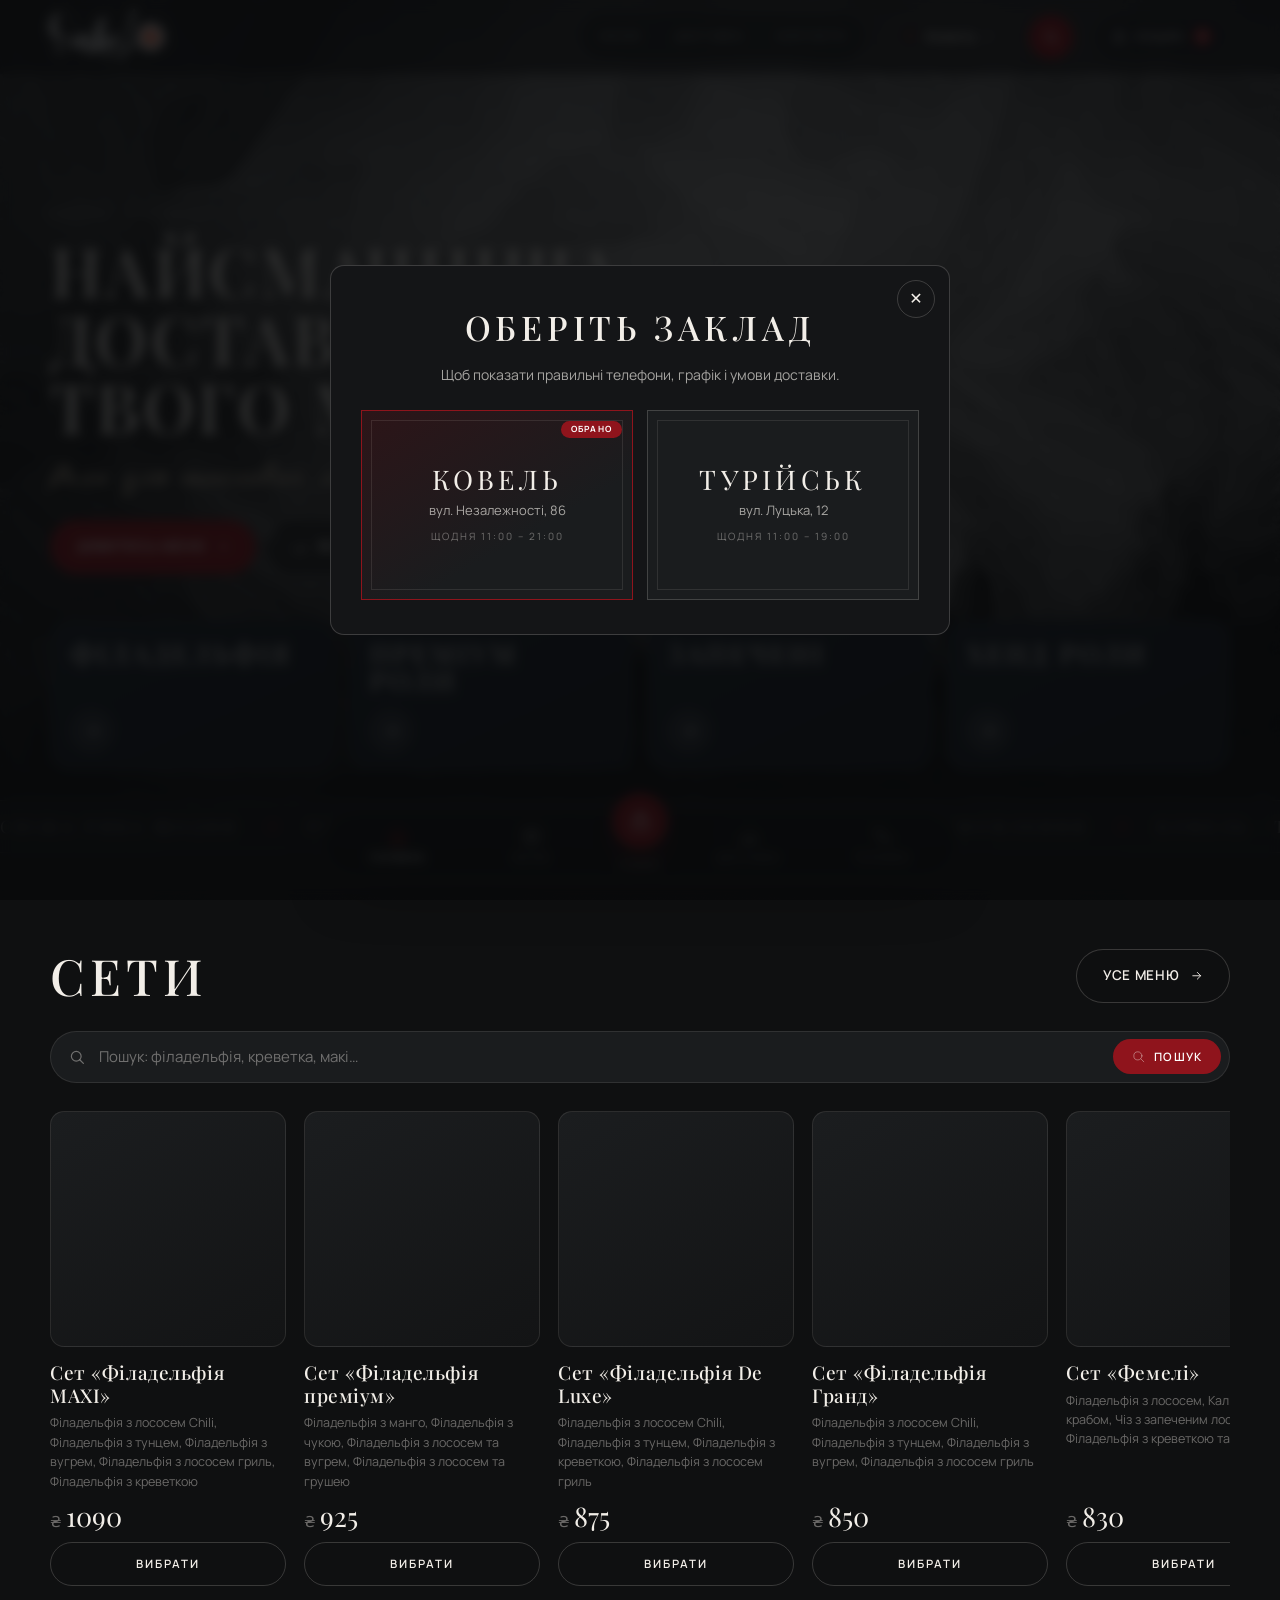
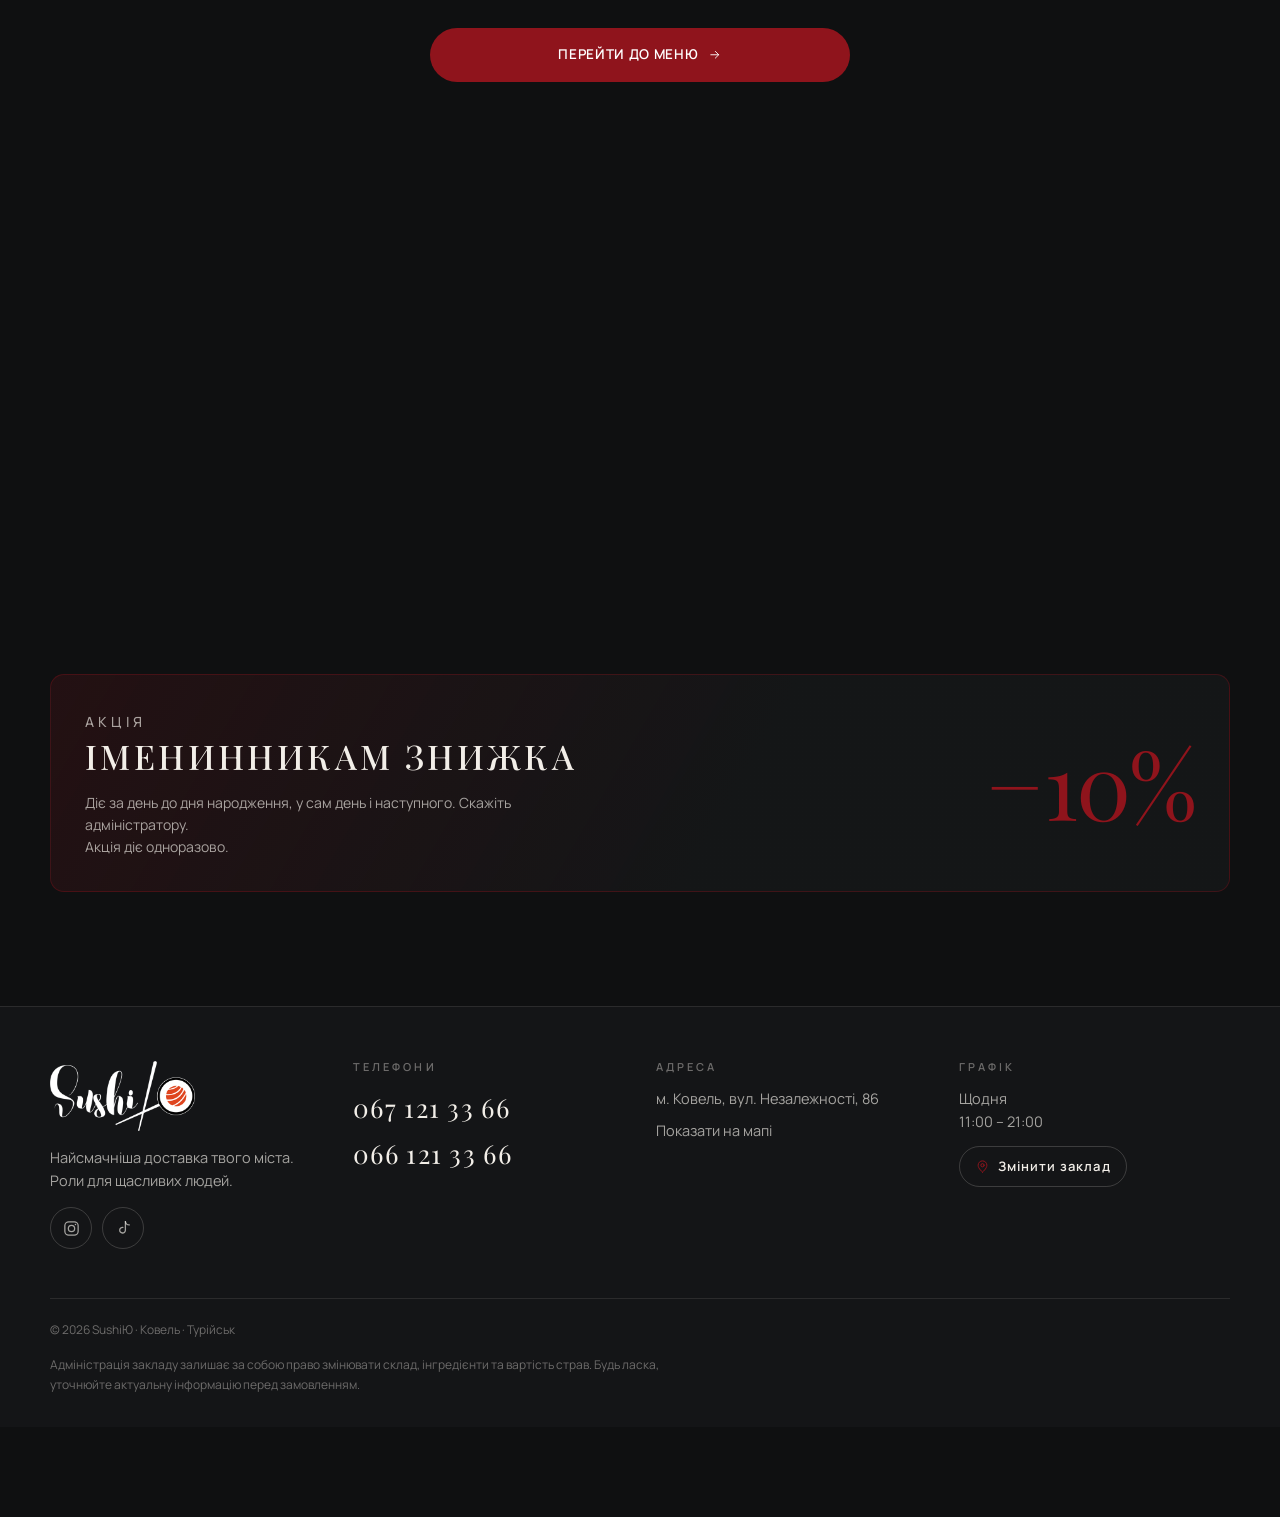
==== commit 0fb12770: "Соуси й напої не роблять замовлення великим Пакування рахує тільки страви: рол із соусами лишається " ====
--- a/index.html
+++ b/index.html
@@ -217,6 +217,7 @@
   <div class="cart-f">
     <div class="f-row"><span>Позицій</span><span id="fCount">0</span></div>
     <div class="f-row"><span>Сума</span><b id="fSub">0 ₴</b></div>
+    <div class="f-row"><span>Пакування</span><b id="fPack">—</b></div>
     <div class="f-row"><span>Доставка <span data-pt="name">Ковель</span></span><b id="fDeliv">—</b></div>
     <div class="f-total"><span>Разом</span><b id="fTotal">0 ₴</b></div>
     <button class="btn btn-p" id="toCheck">Далі <svg class="ico"><use href="#i-arrow"/></svg></button>
@@ -249,7 +250,7 @@
 </div>
 
 <script src="data.js?v=13"></script>
-<script src="app.js?v=17"></script>
+<script src="app.js?v=20"></script>
 <script>
 /* банери категорій */
 const BNR = [
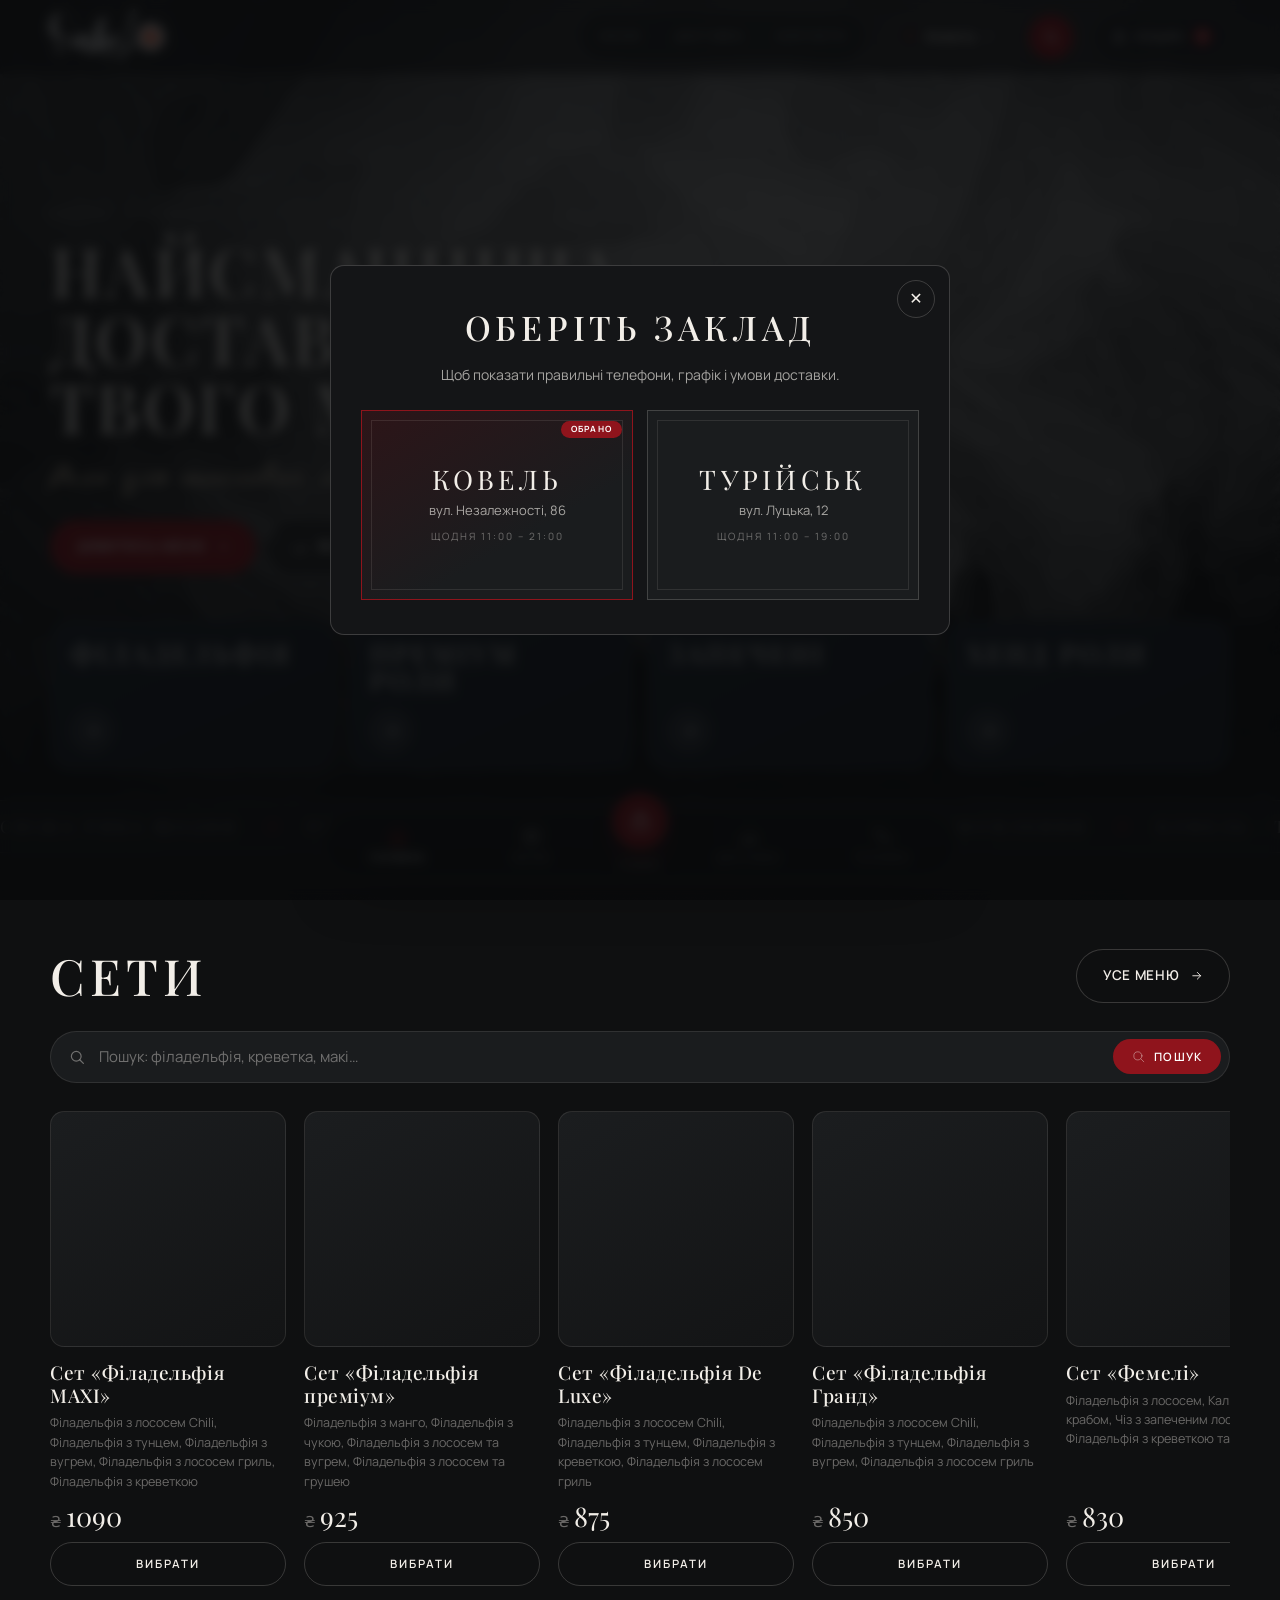
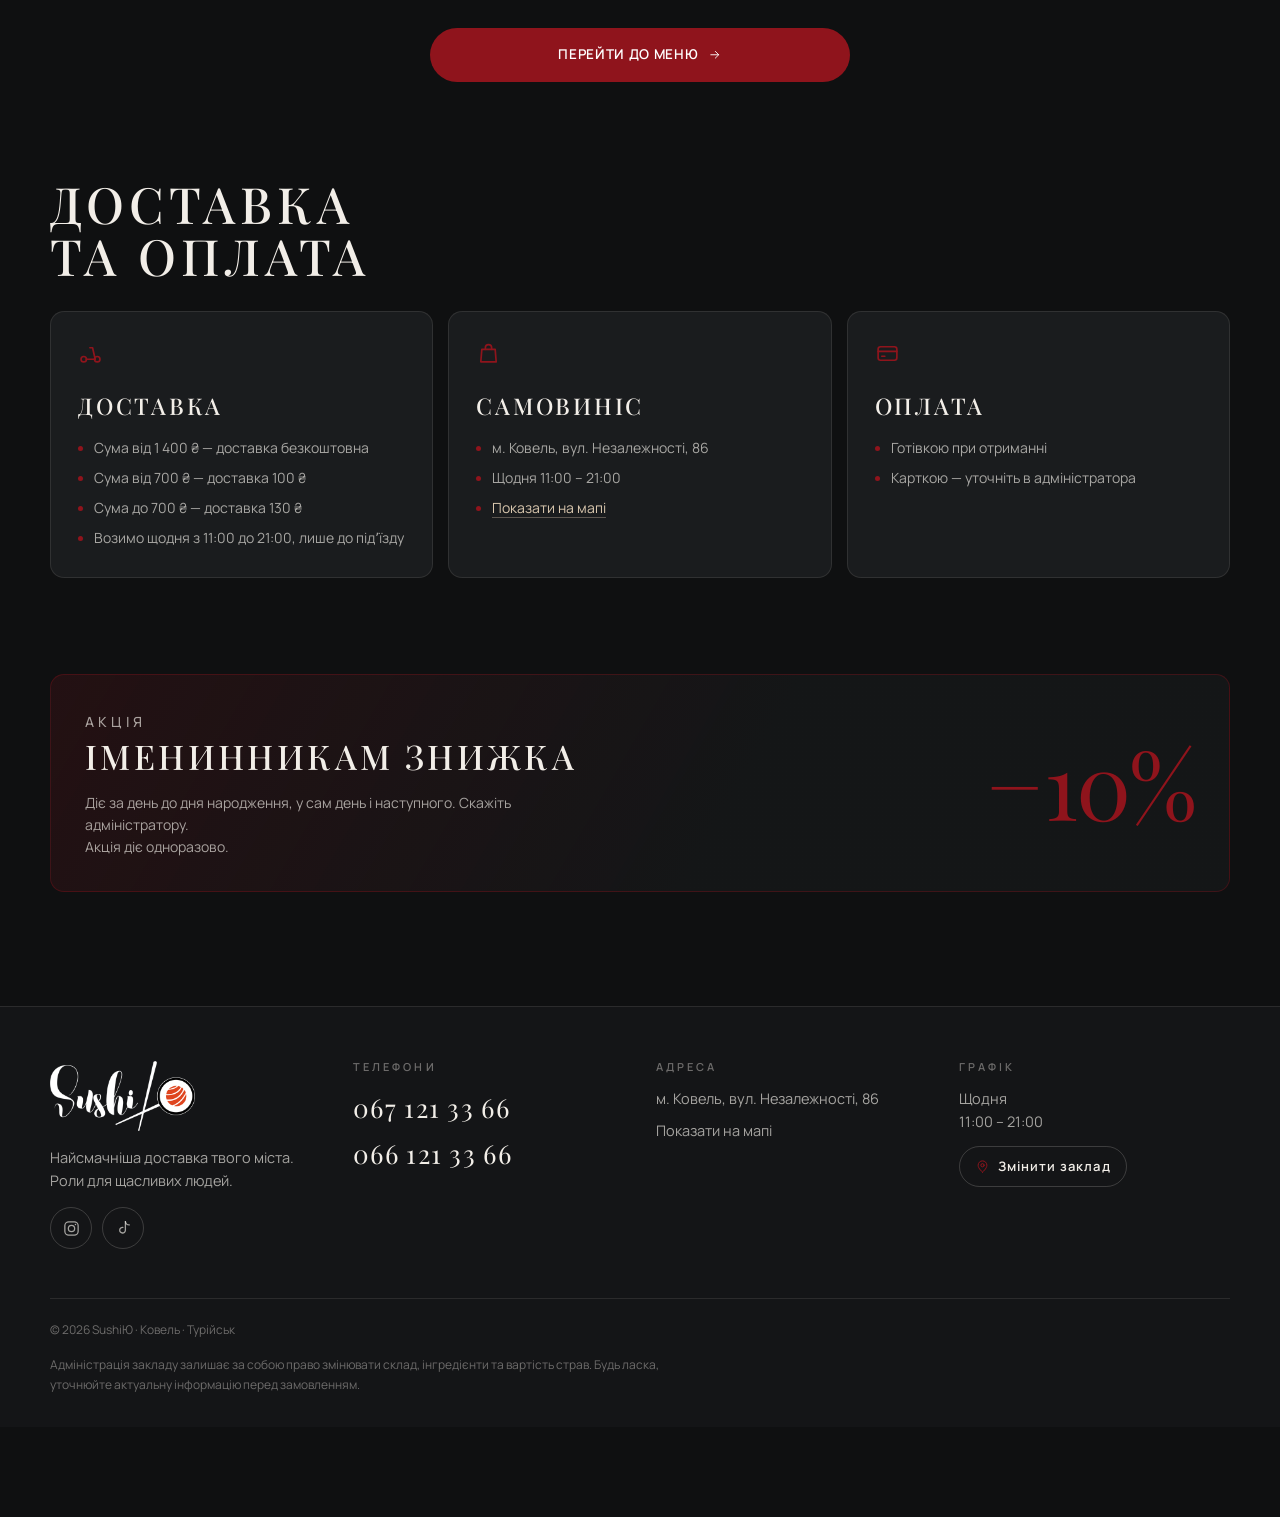
==== commit bb77f6c8: "Пакування рахується коробками, як пакує кухня «Пакування 2» (10 ₴) — сет і до двох ролів разом із ни" ====
--- a/index.html
+++ b/index.html
@@ -250,7 +250,7 @@
 </div>
 
 <script src="data.js?v=13"></script>
-<script src="app.js?v=20"></script>
+<script src="app.js?v=21"></script>
 <script>
 /* банери категорій */
 const BNR = [
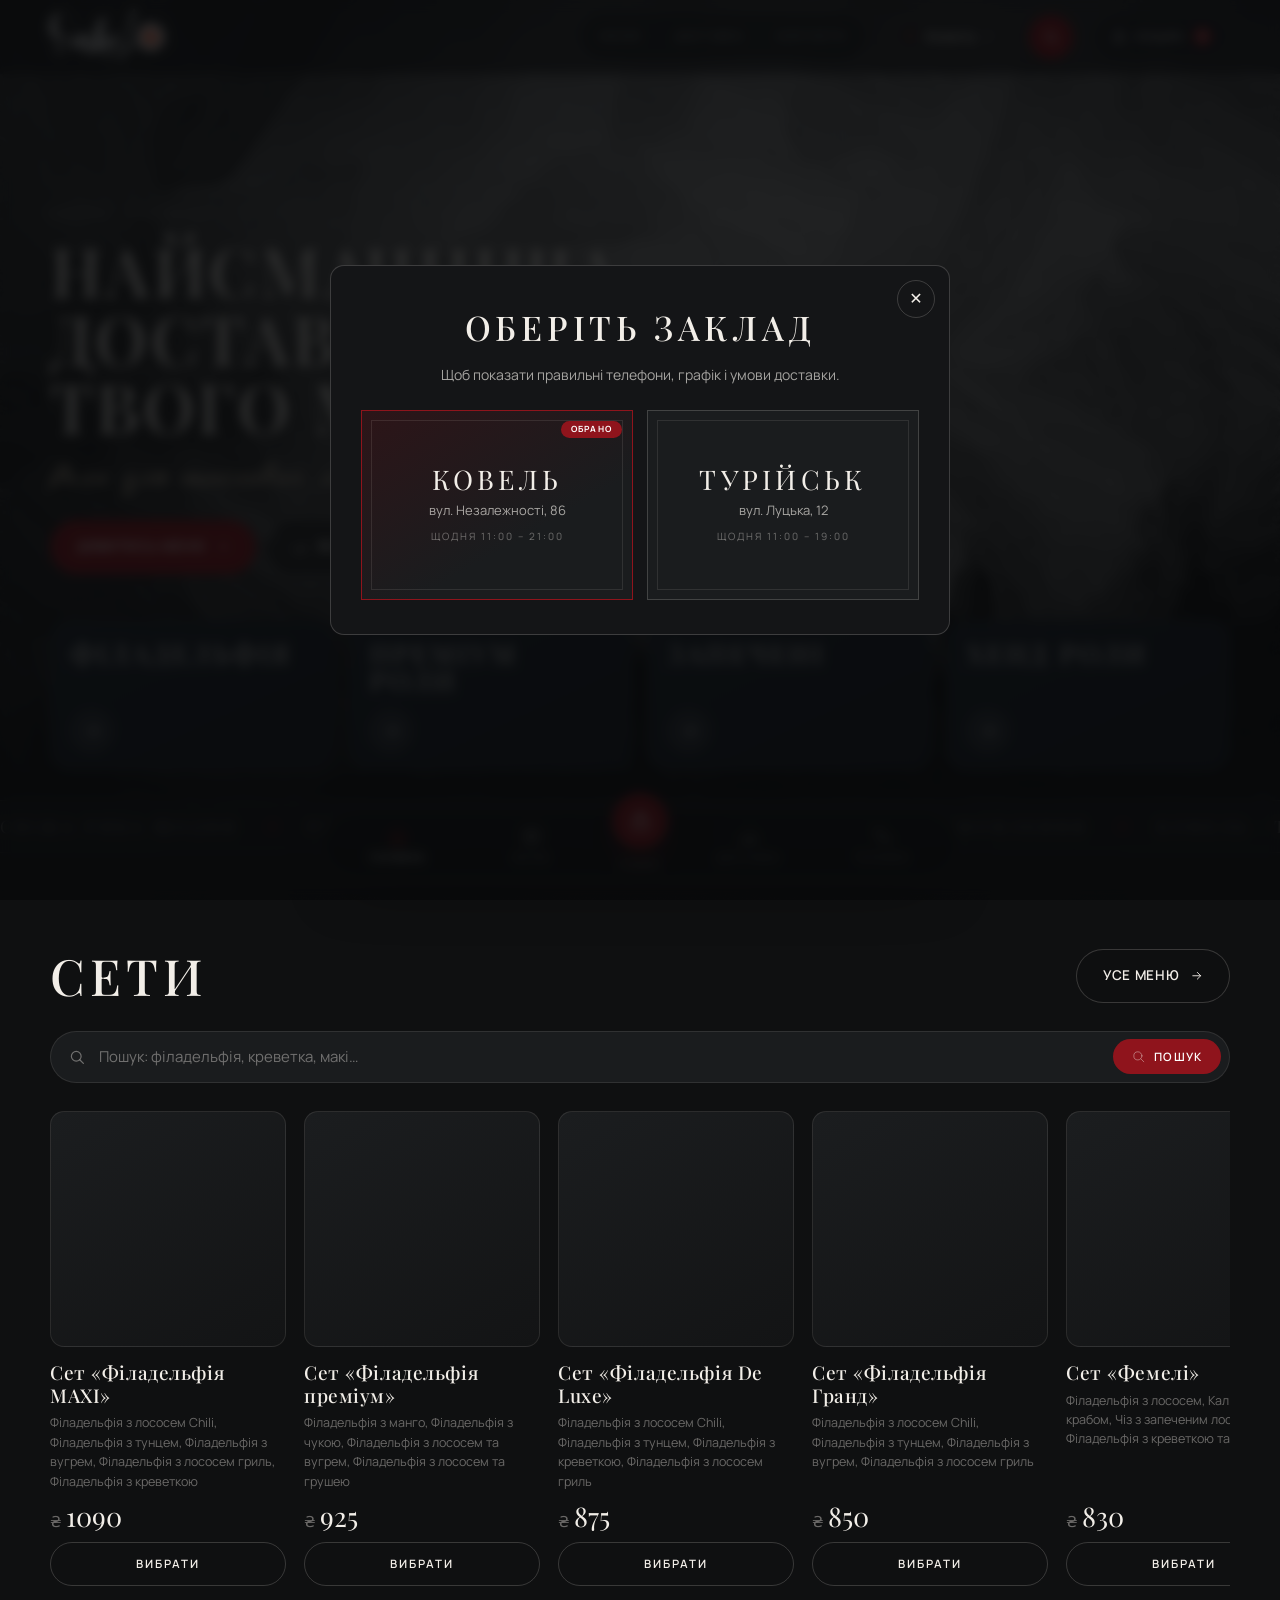
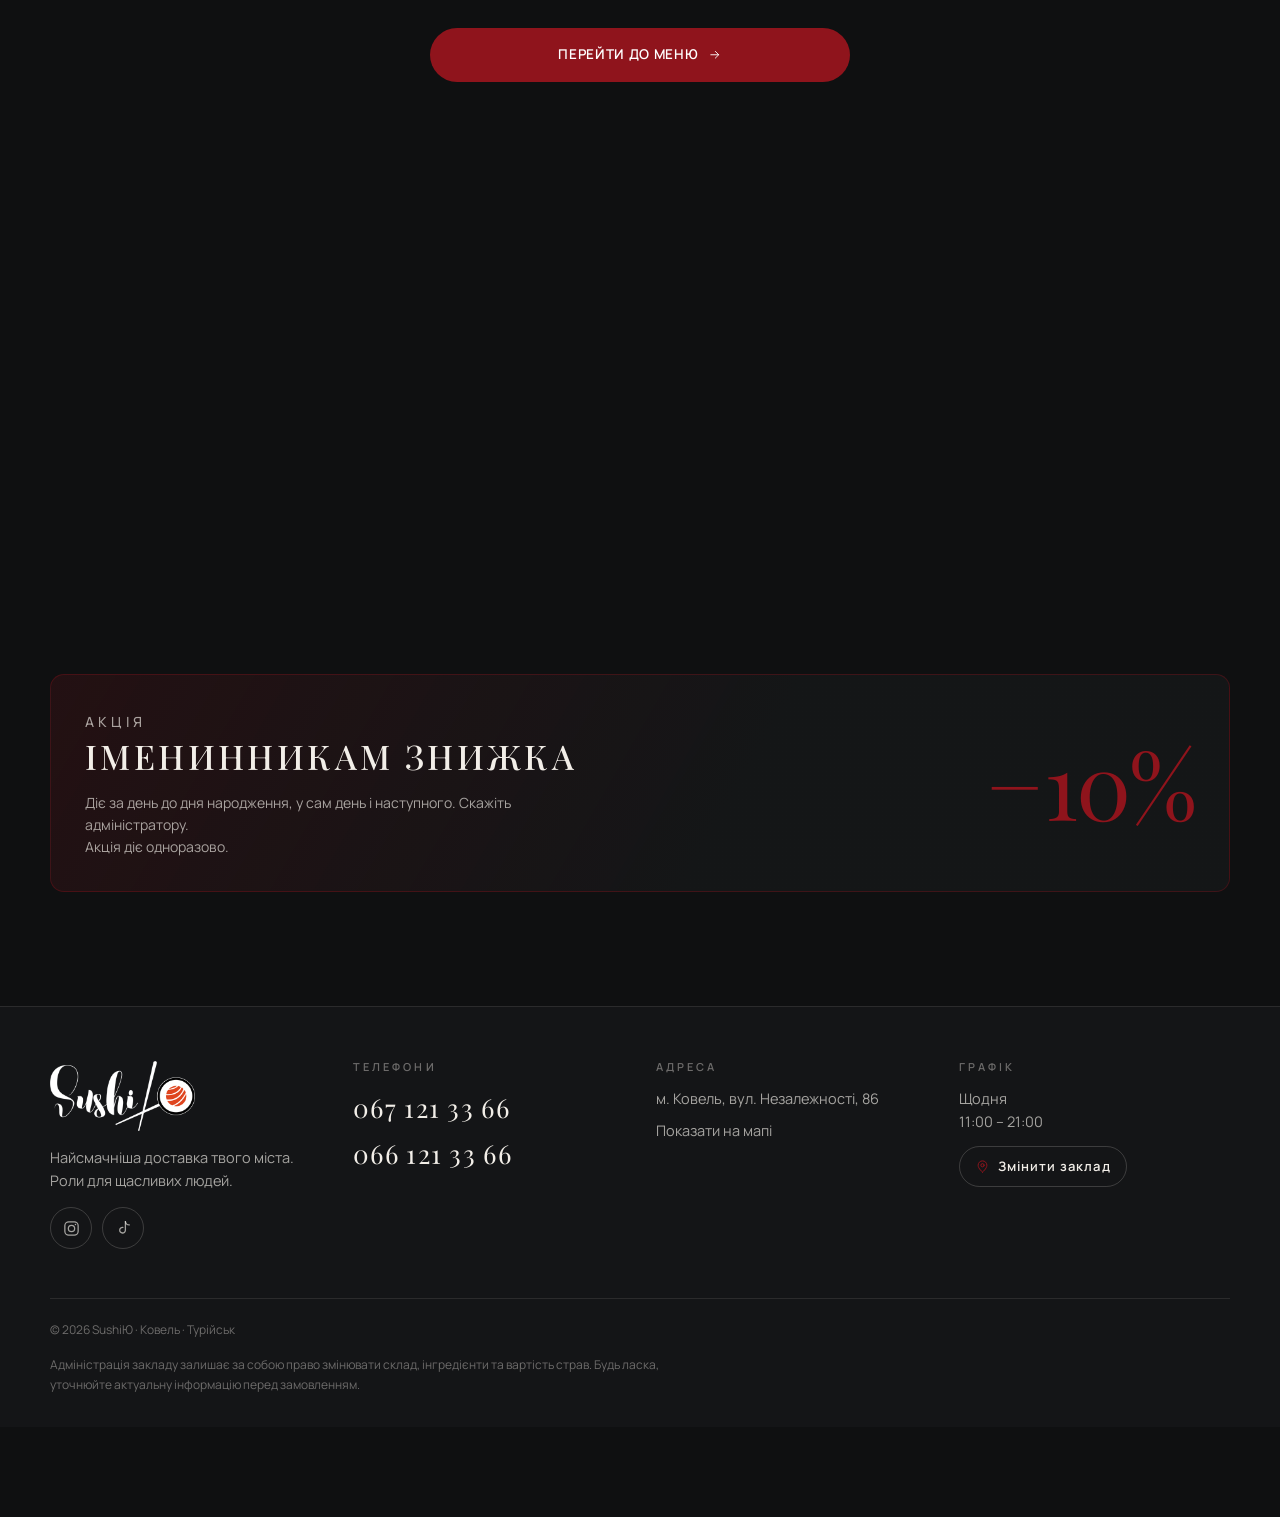
==== commit 9dca9337: "Примітка під назвою розділу меню Рядок, що стосується всього розділу, — наприклад про соєвий соус до" ====
--- a/index.html
+++ b/index.html
@@ -11,7 +11,7 @@
 <link rel="preconnect" href="https://fonts.googleapis.com">
 <link rel="preconnect" href="https://fonts.gstatic.com" crossorigin>
 <link href="https://fonts.googleapis.com/css2?family=Manrope:wght@300;400;500;600;700;800&family=Marck+Script&family=Playfair+Display:wght@400;500;600&display=swap" rel="stylesheet">
-<link rel="stylesheet" href="style.css?v=34">
+<link rel="stylesheet" href="style.css?v=35">
 </head>
 <body>
 
@@ -304,6 +304,6 @@
 
 initShell();
 </script>
-<script src="db.js?v=8"></script>
+<script src="db.js?v=9"></script>
 </body>
 </html>
--- a/style.css
+++ b/style.css
@@ -229,6 +229,8 @@
 .cat-title{font-size:clamp(24px,4vw,36px);letter-spacing:.14em;text-transform:uppercase;margin:38px 0 18px;display:flex;align-items:center;gap:18px}
 .cat-title::after{content:'';flex:1;height:1px;background:linear-gradient(90deg,var(--line-2),transparent)}
 .cat-title:first-child{margin-top:22px}
+/* примітка під назвою розділу — те, що варто сказати про весь розділ */
+.cat-note{margin:-8px 0 18px;font-size:13px;line-height:1.55;color:var(--sand);max-width:70ch}
 
 /* ================= cards ================= */
 .grid{display:grid;grid-template-columns:repeat(auto-fill,minmax(min(100%,250px),1fr));gap:26px 20px}
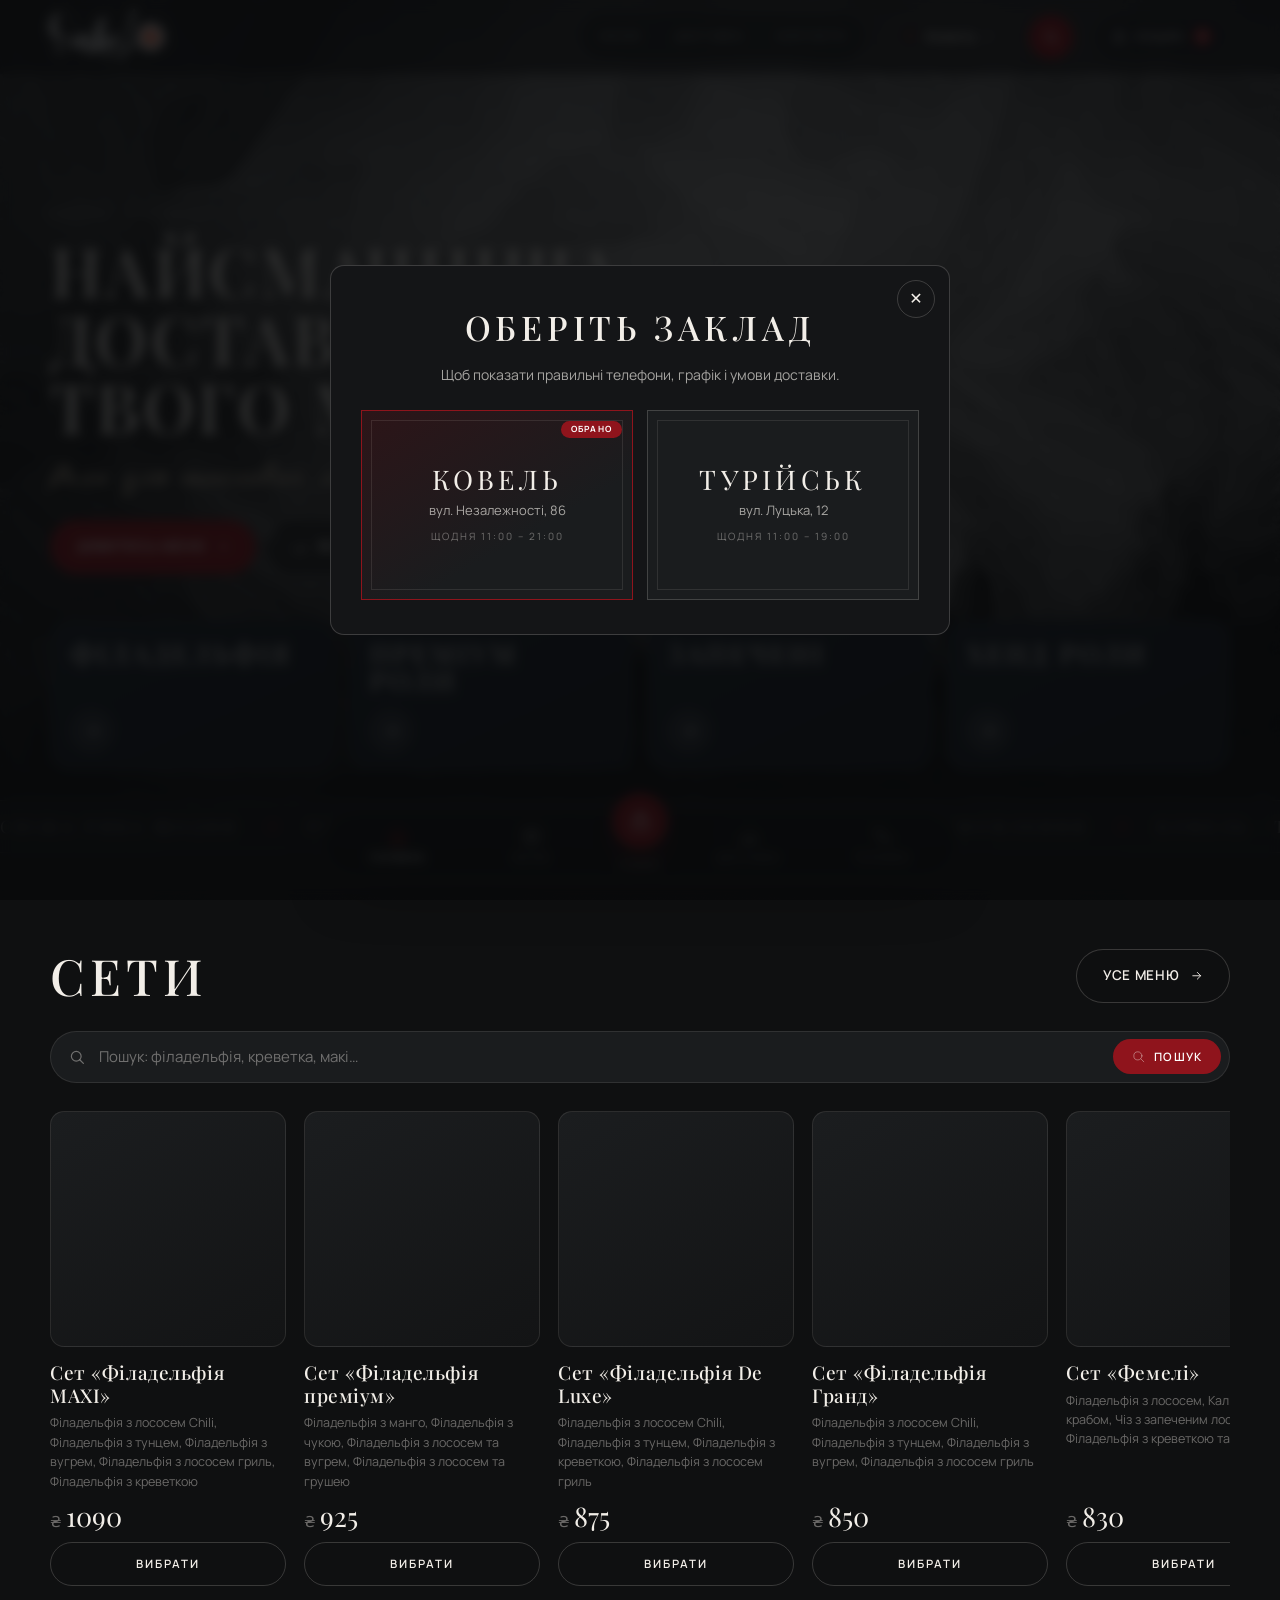
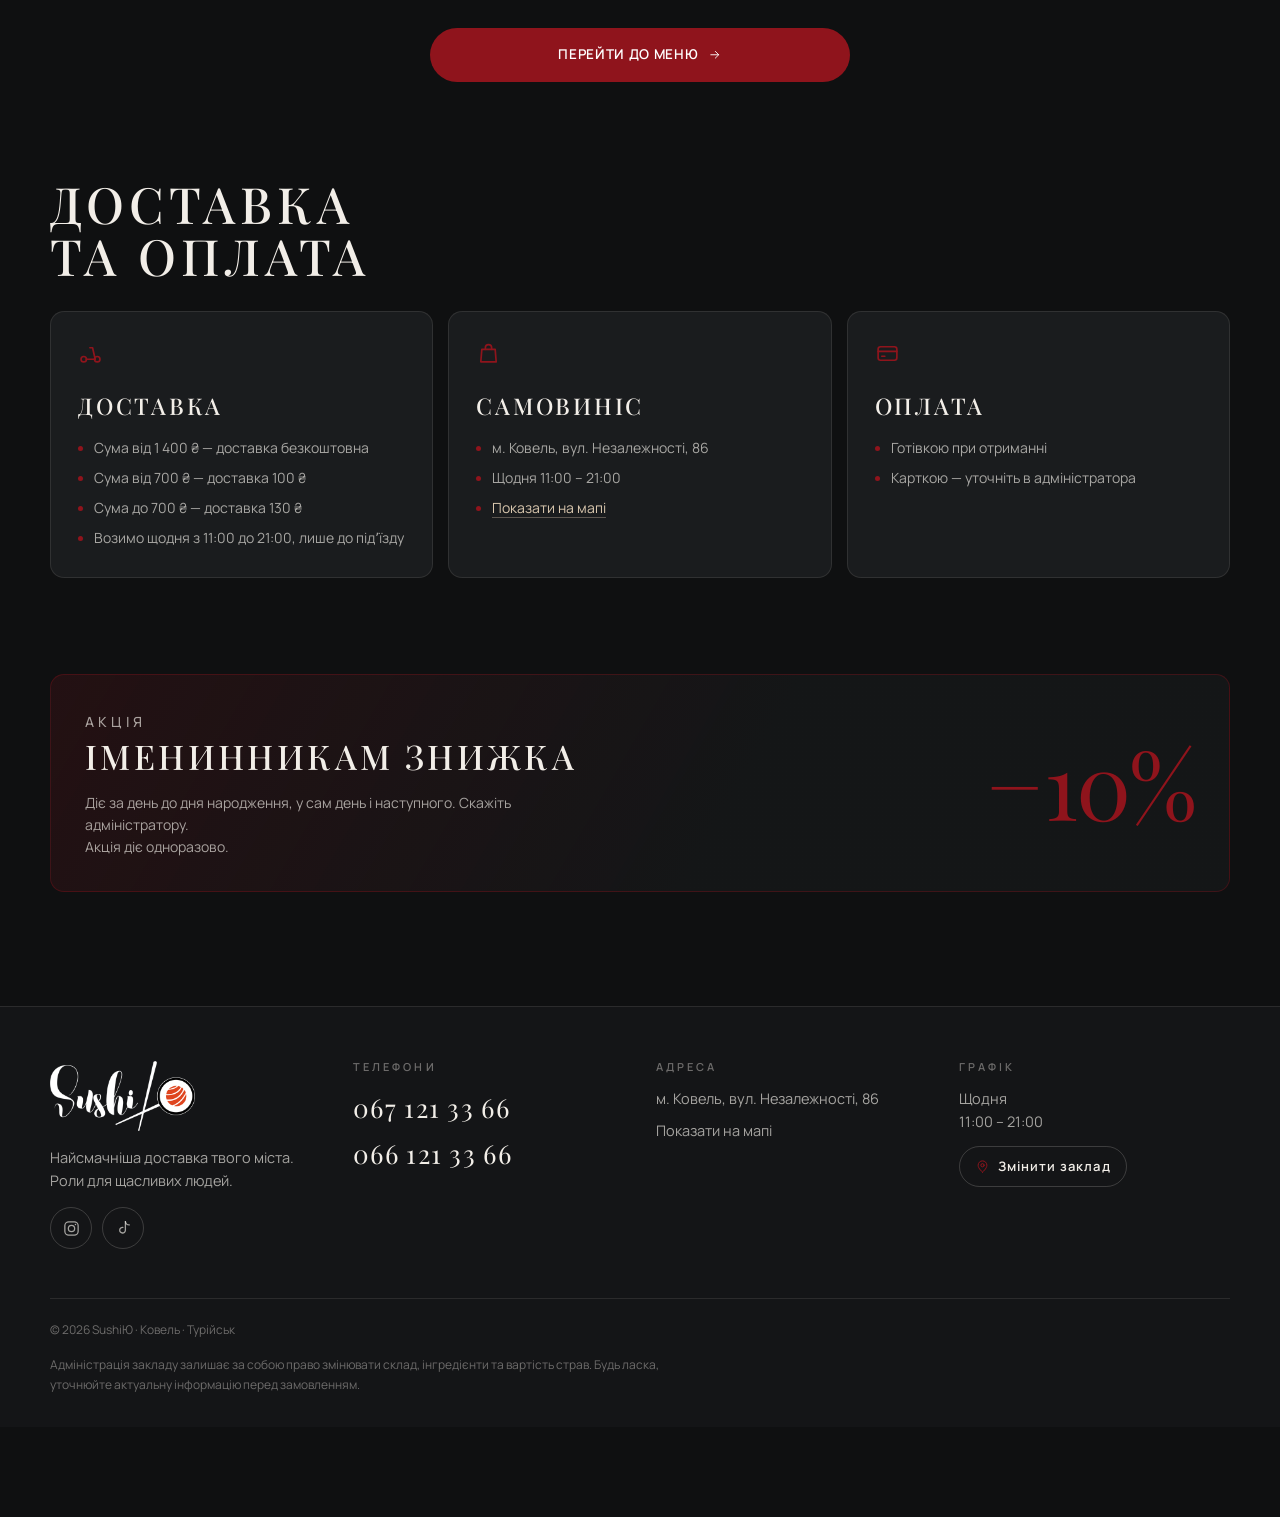
==== commit 7b91953b: "Адреси без .html Головна тепер просто «/», меню — «/menu». GitHub Pages віддає ті самі файли, а в ря" ====
--- a/index.html
+++ b/index.html
@@ -36,11 +36,11 @@
 
 <header class="hdr" id="hdr">
   <div class="wrap">
-    <a href="index.html" class="logo" aria-label="SushiЮ">
+    <a href="/" class="logo" aria-label="SushiЮ">
       <img class="logo-mark" src="photos/logo.png" alt="SushiЮ" width="460" height="222">
 </a>
     <nav class="nav">
-      <a href="menu.html">Меню</a>
+      <a href="/menu">Меню</a>
       <a href="#delivery" data-sp="delivery">Доставка</a>
       <a href="#contacts" data-sp="contacts">Контакти</a>
     </nav>
@@ -64,7 +64,7 @@
     <h1><em>Найсмачніша</em> доставка твого міста</h1>
     <p class="lead">Роли для щасливих людей</p>
     <div class="hero-cta">
-      <a href="menu.html" class="btn btn-p">Дивитись меню <svg class="ico"><use href="#i-arrow"/></svg></a>
+      <a href="/menu" class="btn btn-p">Дивитись меню <svg class="ico"><use href="#i-arrow"/></svg></a>
       <a href="#delivery" class="btn btn-g"><svg class="ico"><use href="#i-delivery"/></svg> Безкоштовна доставка від 1 400 ₴</a>
     </div>
     <div class="bnr-grid rv" id="bnrGrid"></div>
@@ -83,10 +83,10 @@
   <div class="wrap">
     <div class="sec-head rv">
       <h2 class="sec-h">Сети</h2>
-      <a href="menu.html" class="btn btn-g">Усе меню <svg class="ico"><use href="#i-arrow"/></svg></a>
-    </div>
-
-    <form class="search rv" id="homeSearch" action="menu.html">
+      <a href="/menu" class="btn btn-g">Усе меню <svg class="ico"><use href="#i-arrow"/></svg></a>
+    </div>
+
+    <form class="search rv" id="homeSearch" action="/menu">
       <svg class="ico"><use href="#i-search"/></svg>
       <input name="q" type="search" placeholder="Пошук: філадельфія, креветка, макі…" autocomplete="off">
       <button class="go" type="submit"><svg class="ico"><use href="#i-search"/></svg><span>Пошук</span></button>
@@ -94,7 +94,7 @@
 
     <div class="rail" id="rail" style="margin-top:24px"></div>
 
-    <a href="menu.html" class="btn btn-p btn-wide">Перейти до меню <svg class="ico"><use href="#i-arrow"/></svg></a>
+    <a href="/menu" class="btn btn-p btn-wide">Перейти до меню <svg class="ico"><use href="#i-arrow"/></svg></a>
   </div>
 </section>
 
@@ -151,7 +151,7 @@
   <div class="wrap">
     <div class="ftr-grid">
       <div>
-        <a href="index.html" class="logo" style="margin-bottom:15px">
+        <a href="/" class="logo" style="margin-bottom:15px">
           <img class="logo-mark" src="photos/logo.png" alt="SushiЮ" width="460" height="222">
 </a>
         <p>Найсмачніша доставка твого міста.<br>Роли для щасливих людей.</p>
@@ -186,8 +186,8 @@
 </footer>
 
 <nav class="bnav" aria-label="Швидка навігація">
-  <a class="bn act" href="index.html"><svg class="ico"><use href="#i-home"/></svg>Головна</a>
-  <a class="bn" href="menu.html"><svg class="ico"><use href="#i-menu"/></svg>Меню</a>
+  <a class="bn act" href="/"><svg class="ico"><use href="#i-home"/></svg>Головна</a>
+  <a class="bn" href="/menu"><svg class="ico"><use href="#i-menu"/></svg>Меню</a>
   <button class="bn bn-cart" id="bCart" aria-label="Моє замовлення">
     <span class="bubble"><svg class="ico"><use href="#i-bag"/></svg><span class="cnt" id="bCount">0</span></span>
     <span class="lbl">Кошик</span>
@@ -250,7 +250,7 @@
 </div>
 
 <script src="data.js?v=13"></script>
-<script src="app.js?v=21"></script>
+<script src="app.js?v=22"></script>
 <script>
 /* банери категорій */
 const BNR = [
@@ -268,7 +268,7 @@
     })
     .filter(Boolean)
     .map(b =>
-      '<a class="bnr" href="menu.html?c=' + b.c + '">' +
+      '<a class="bnr" href="/menu?c=' + b.c + '">' +
         (b.img ? '<span class="bnr-ph" style="background-image:url(\'' + b.img + '\')"></span>' : '') +
         '<span class="bnr-t">' + b.n + '</span>' +
         '<span class="bnr-go"><svg class="ico"><use href="#i-arrow"/></svg></span>' +
@@ -283,7 +283,7 @@
 $('#homeSearch').addEventListener('submit', e => {
   e.preventDefault();
   const v = e.target.querySelector('input').value.trim();
-  location.href = 'menu.html' + (v ? '?q=' + encodeURIComponent(v) : '');
+  location.href = '/menu' + (v ? '?q=' + encodeURIComponent(v) : '');
 });
 
 /* кнопка «Змінити заклад» у підвалі */
